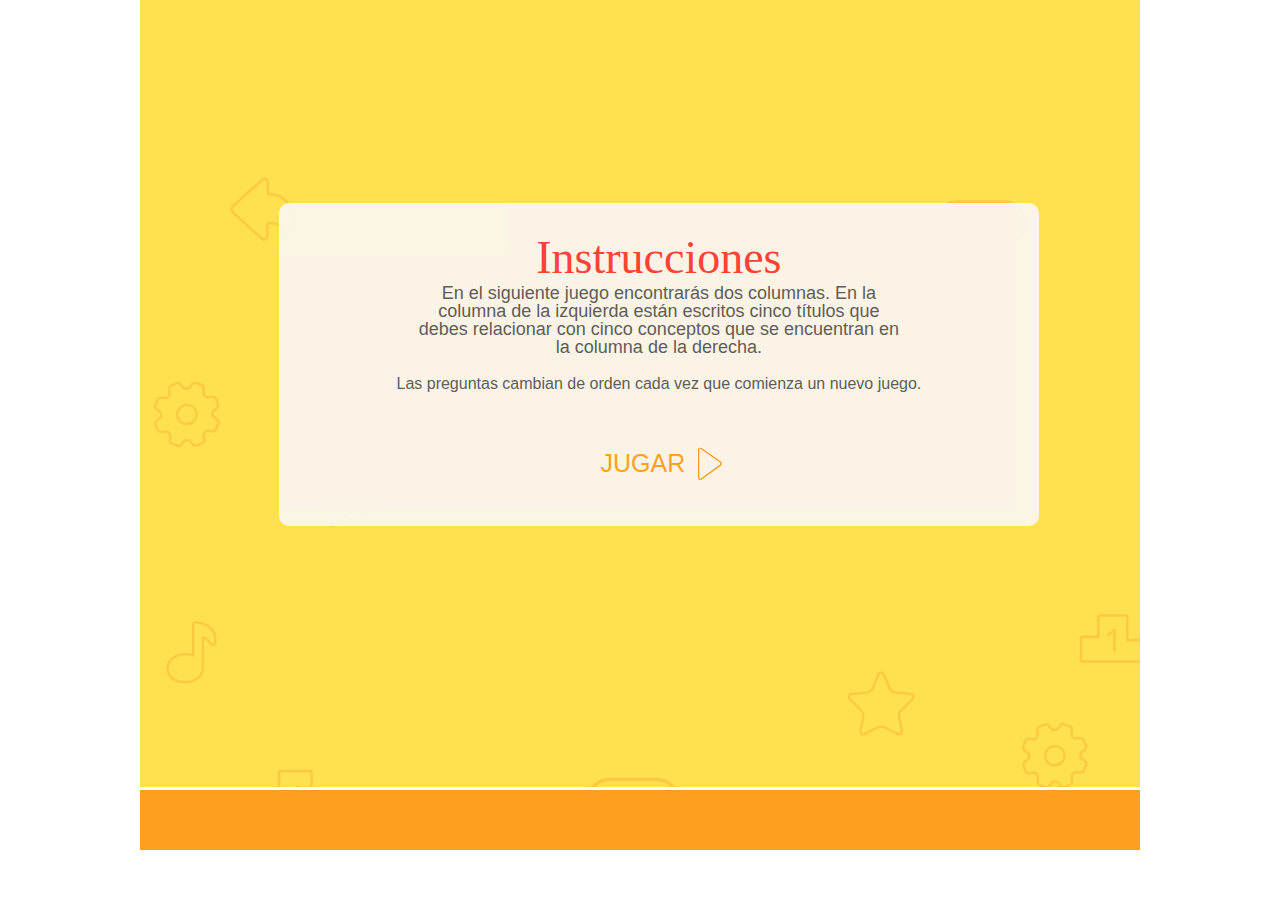
==== instructionsGame.html @ e22cc624 "Juego conceptos sola falta pantalla final" ====
<!DOCTYPE html>
<html lang="en">
<head>
    <meta charset="UTF-8">
    <meta http-equiv="X-UA-Compatible" content="IE=edge">
    <meta name="viewport" content="width=device-width, initial-scale=1.0">
    <title>Document</title>
    <link href="css/main.css" rel="stylesheet" type="text/css">
    <link href="css/game1.css" rel="stylesheet" type="text/css">
    <link href="css/plugin.css" rel="stylesheet" type="text/css">
    <link href="css/game2.css" rel="stylesheet" type="text/css">
    <link href="css/normalize.css" rel="stylesheet" type="text/css">
    <link href="css/animate.css" rel="stylesheet" type="text/css">
    <link href="css/avatar.min.css" rel="stylesheet" type="text/css"> 
</head>
<body>
  
    <div class="game-wrapper-conceptos">
        <div id="stage002" class="startRight stage">
            <div class="content-info">
                <h6>Instrucciones</h6>
                <p>
                    En el siguiente juego encontrarás dos columnas. En la columna de la izquierda están escritos cinco títulos que debes relacionar con cinco conceptos que se encuentran en la columna de la derecha.
                </p>
                <span>
                    Las preguntas cambian de orden cada vez que comienza un nuevo juego.
                </span>
                <a href='playGame.html' id="playConceptos">Jugar</a>
            </div>
        </div>
        <div class="footer-orange">
            <a href="">
    
            </a>
        </div>
    </div>

<script src="js/jquery-1.8.3.min.js"></script>
<script src="js/TweenLite.min.js"></script>
<script src="js/CSSPlugin.min.js"></script>
<script src="js/royal-slider-min.js"></script>
<script src="js/bx-slider.js"></script>
<script src="js/jquery.tooltipster.min.js"></script>
<script src="js/animation.js"></script>
<script src="js/main.js"></script>
<script type="text/javascript">

$(document).ready(function () {
        $('#stage002').animate({
            left: "-=100%",
            opacity: "1"
        }, 800)
    })
</script>
</body>

</html>
---- css/game1.css ----
﻿@charset "UTF-8";
/* FONTS */
/* COLORS */
/* SIZES RESPONSIVE */
@font-face {
    font-family: 'chunkfive';
    src: url("../fonts/chunkfive_ex-webfont.eot");
    src: url("../fonts/chunkfive_ex-webfont.eot?#iefix") format("embedded-opentype"), url("../fonts/chunkfive_ex-webfont.woff2") format("woff2"), url("../fonts/chunkfive_ex-webfont.woff") format("woff"), url("../fonts/chunkfive_ex-webfont.ttf") format("truetype"), url("../fonts/chunkfive_ex-webfont.svg#chunkfive_exregular") format("svg");
    font-weight: normal;
    font-style: normal;
}

.game-wrap .container {
    padding: 60px 0;
}

.game1 a {
    text-decoration: none;
    color: #5B5B5B;
}

.question {
    color: #5B5B5B;
}

.startRight {
    left: 100%;
    opacity: 0;
    position: absolute;
}

.stage {
    width: 100%;
    height: 810px;
}

.game-wrapper-financiero {
    display: block;
    overflow: hidden;
    height: 810px !important;
    width: 960px;
    position: relative;
    height: auto;
    padding-bottom: 45px;
    background: url("../images/game1/bg.jpg") no-repeat center center;
    margin: 0 auto;
    background-size: cover;
}

@media (max-width: 1199px) {
    .game-wrapper-financiero {
        width: 90%;
    }
}

@media (max-width: 768px) {
    .game-wrapper-financiero {
        height: 1007px !important;
    }
}

@media (max-width: 568px) {
    .game-wrapper-financiero {
        height: 1131px !important;
    }
}

@font-face {
    font-family: 'chunkfive';
    src: url("../fonts/chunkfive_ex-webfont.eot");
    src: url("../fonts/chunkfive_ex-webfont.eot?#iefix") format("embedded-opentype"), url("../fonts/chunkfive_ex-webfont.woff2") format("woff2"), url("../fonts/chunkfive_ex-webfont.woff") format("woff"), url("../fonts/chunkfive_ex-webfont.ttf") format("truetype"), url("../fonts/chunkfive_ex-webfont.svg#chunkfive_exregular") format("svg");
    font-weight: normal;
    font-style: normal;
}

.animated {
    -webkit-animation-duration: 1s;
    animation-duration: 1s;
    -webkit-animation-fill-mode: both;
    animation-fill-mode: both;
}

    .animated.infinite {
        -webkit-animation-iteration-count: infinite;
        animation-iteration-count: infinite;
    }

    .animated.hinge {
        -webkit-animation-duration: 2s;
        animation-duration: 2s;
    }

    .animated.bounceIn,
    .animated.bounceOut {
        -webkit-animation-duration: .75s;
        animation-duration: .75s;
    }

    .animated.flipOutX,
    .animated.flipOutY {
        -webkit-animation-duration: .75s;
        animation-duration: .75s;
    }

@-webkit-keyframes bounce {
    from, 20%, 53%, 80%, to {
        -webkit-animation-timing-function: cubic-bezier(0.215, 0.61, 0.355, 1);
        animation-timing-function: cubic-bezier(0.215, 0.61, 0.355, 1);
        -webkit-transform: translate3d(0, 0, 0);
        transform: translate3d(0, 0, 0);
    }

    40%, 43% {
        -webkit-animation-timing-function: cubic-bezier(0.755, 0.05, 0.855, 0.06);
        animation-timing-function: cubic-bezier(0.755, 0.05, 0.855, 0.06);
        -webkit-transform: translate3d(0, -30px, 0);
        transform: translate3d(0, -30px, 0);
    }

    70% {
        -webkit-animation-timing-function: cubic-bezier(0.755, 0.05, 0.855, 0.06);
        animation-timing-function: cubic-bezier(0.755, 0.05, 0.855, 0.06);
        -webkit-transform: translate3d(0, -15px, 0);
        transform: translate3d(0, -15px, 0);
    }

    90% {
        -webkit-transform: translate3d(0, -4px, 0);
        transform: translate3d(0, -4px, 0);
    }
}

@keyframes bounce {
    from, 20%, 53%, 80%, to {
        -webkit-animation-timing-function: cubic-bezier(0.215, 0.61, 0.355, 1);
        animation-timing-function: cubic-bezier(0.215, 0.61, 0.355, 1);
        -webkit-transform: translate3d(0, 0, 0);
        transform: translate3d(0, 0, 0);
    }

    40%, 43% {
        -webkit-animation-timing-function: cubic-bezier(0.755, 0.05, 0.855, 0.06);
        animation-timing-function: cubic-bezier(0.755, 0.05, 0.855, 0.06);
        -webkit-transform: translate3d(0, -30px, 0);
        transform: translate3d(0, -30px, 0);
    }

    70% {
        -webkit-animation-timing-function: cubic-bezier(0.755, 0.05, 0.855, 0.06);
        animation-timing-function: cubic-bezier(0.755, 0.05, 0.855, 0.06);
        -webkit-transform: translate3d(0, -15px, 0);
        transform: translate3d(0, -15px, 0);
    }

    90% {
        -webkit-transform: translate3d(0, -4px, 0);
        transform: translate3d(0, -4px, 0);
    }
}

.bounce {
    -webkit-animation-name: bounce;
    animation-name: bounce;
    -webkit-transform-origin: center bottom;
    transform-origin: center bottom;
}

@-webkit-keyframes flash {
    from, 50%, to {
        opacity: 1;
    }

    25%, 75% {
        opacity: 0;
    }
}

@keyframes flash {
    from, 50%, to {
        opacity: 1;
    }

    25%, 75% {
        opacity: 0;
    }
}

.flash {
    -webkit-animation-name: flash;
    animation-name: flash;
}

/* originally authored by Nick Pettit - https://github.com/nickpettit/glide */
@-webkit-keyframes pulse {
    from {
        -webkit-transform: scale3d(1, 1, 1);
        transform: scale3d(1, 1, 1);
    }

    50% {
        -webkit-transform: scale3d(1.05, 1.05, 1.05);
        transform: scale3d(1.05, 1.05, 1.05);
    }

    to {
        -webkit-transform: scale3d(1, 1, 1);
        transform: scale3d(1, 1, 1);
    }
}

@keyframes pulse {
    from {
        -webkit-transform: scale3d(1, 1, 1);
        transform: scale3d(1, 1, 1);
    }

    50% {
        -webkit-transform: scale3d(1.05, 1.05, 1.05);
        transform: scale3d(1.05, 1.05, 1.05);
    }

    to {
        -webkit-transform: scale3d(1, 1, 1);
        transform: scale3d(1, 1, 1);
    }
}

.pulse {
    -webkit-animation-name: pulse;
    animation-name: pulse;
}

@-webkit-keyframes rubberBand {
    from {
        -webkit-transform: scale3d(1, 1, 1);
        transform: scale3d(1, 1, 1);
    }

    30% {
        -webkit-transform: scale3d(1.25, 0.75, 1);
        transform: scale3d(1.25, 0.75, 1);
    }

    40% {
        -webkit-transform: scale3d(0.75, 1.25, 1);
        transform: scale3d(0.75, 1.25, 1);
    }

    50% {
        -webkit-transform: scale3d(1.15, 0.85, 1);
        transform: scale3d(1.15, 0.85, 1);
    }

    65% {
        -webkit-transform: scale3d(0.95, 1.05, 1);
        transform: scale3d(0.95, 1.05, 1);
    }

    75% {
        -webkit-transform: scale3d(1.05, 0.95, 1);
        transform: scale3d(1.05, 0.95, 1);
    }

    to {
        -webkit-transform: scale3d(1, 1, 1);
        transform: scale3d(1, 1, 1);
    }
}

@keyframes rubberBand {
    from {
        -webkit-transform: scale3d(1, 1, 1);
        transform: scale3d(1, 1, 1);
    }

    30% {
        -webkit-transform: scale3d(1.25, 0.75, 1);
        transform: scale3d(1.25, 0.75, 1);
    }

    40% {
        -webkit-transform: scale3d(0.75, 1.25, 1);
        transform: scale3d(0.75, 1.25, 1);
    }

    50% {
        -webkit-transform: scale3d(1.15, 0.85, 1);
        transform: scale3d(1.15, 0.85, 1);
    }

    65% {
        -webkit-transform: scale3d(0.95, 1.05, 1);
        transform: scale3d(0.95, 1.05, 1);
    }

    75% {
        -webkit-transform: scale3d(1.05, 0.95, 1);
        transform: scale3d(1.05, 0.95, 1);
    }

    to {
        -webkit-transform: scale3d(1, 1, 1);
        transform: scale3d(1, 1, 1);
    }
}

.rubberBand {
    -webkit-animation-name: rubberBand;
    animation-name: rubberBand;
}

@-webkit-keyframes shake {
    from, to {
        -webkit-transform: translate3d(0, 0, 0);
        transform: translate3d(0, 0, 0);
    }

    10%, 30%, 50%, 70%, 90% {
        -webkit-transform: translate3d(-10px, 0, 0);
        transform: translate3d(-10px, 0, 0);
    }

    20%, 40%, 60%, 80% {
        -webkit-transform: translate3d(10px, 0, 0);
        transform: translate3d(10px, 0, 0);
    }
}

@keyframes shake {
    from, to {
        -webkit-transform: translate3d(0, 0, 0);
        transform: translate3d(0, 0, 0);
    }

    10%, 30%, 50%, 70%, 90% {
        -webkit-transform: translate3d(-10px, 0, 0);
        transform: translate3d(-10px, 0, 0);
    }

    20%, 40%, 60%, 80% {
        -webkit-transform: translate3d(10px, 0, 0);
        transform: translate3d(10px, 0, 0);
    }
}

.shake {
    -webkit-animation-name: shake;
    animation-name: shake;
}

@-webkit-keyframes swing {
    20% {
        -webkit-transform: rotate3d(0, 0, 1, 15deg);
        transform: rotate3d(0, 0, 1, 15deg);
    }

    40% {
        -webkit-transform: rotate3d(0, 0, 1, -10deg);
        transform: rotate3d(0, 0, 1, -10deg);
    }

    60% {
        -webkit-transform: rotate3d(0, 0, 1, 5deg);
        transform: rotate3d(0, 0, 1, 5deg);
    }

    80% {
        -webkit-transform: rotate3d(0, 0, 1, -5deg);
        transform: rotate3d(0, 0, 1, -5deg);
    }

    to {
        -webkit-transform: rotate3d(0, 0, 1, 0deg);
        transform: rotate3d(0, 0, 1, 0deg);
    }
}

@keyframes swing {
    20% {
        -webkit-transform: rotate3d(0, 0, 1, 15deg);
        transform: rotate3d(0, 0, 1, 15deg);
    }

    40% {
        -webkit-transform: rotate3d(0, 0, 1, -10deg);
        transform: rotate3d(0, 0, 1, -10deg);
    }

    60% {
        -webkit-transform: rotate3d(0, 0, 1, 5deg);
        transform: rotate3d(0, 0, 1, 5deg);
    }

    80% {
        -webkit-transform: rotate3d(0, 0, 1, -5deg);
        transform: rotate3d(0, 0, 1, -5deg);
    }

    to {
        -webkit-transform: rotate3d(0, 0, 1, 0deg);
        transform: rotate3d(0, 0, 1, 0deg);
    }
}

.swing {
    -webkit-transform-origin: top center;
    transform-origin: top center;
    -webkit-animation-name: swing;
    animation-name: swing;
}

@-webkit-keyframes tada {
    from {
        -webkit-transform: scale3d(1, 1, 1);
        transform: scale3d(1, 1, 1);
    }

    10%, 20% {
        -webkit-transform: scale3d(0.9, 0.9, 0.9) rotate3d(0, 0, 1, -3deg);
        transform: scale3d(0.9, 0.9, 0.9) rotate3d(0, 0, 1, -3deg);
    }

    30%, 50%, 70%, 90% {
        -webkit-transform: scale3d(1.1, 1.1, 1.1) rotate3d(0, 0, 1, 3deg);
        transform: scale3d(1.1, 1.1, 1.1) rotate3d(0, 0, 1, 3deg);
    }

    40%, 60%, 80% {
        -webkit-transform: scale3d(1.1, 1.1, 1.1) rotate3d(0, 0, 1, -3deg);
        transform: scale3d(1.1, 1.1, 1.1) rotate3d(0, 0, 1, -3deg);
    }

    to {
        -webkit-transform: scale3d(1, 1, 1);
        transform: scale3d(1, 1, 1);
    }
}

@keyframes tada {
    from {
        -webkit-transform: scale3d(1, 1, 1);
        transform: scale3d(1, 1, 1);
    }

    10%, 20% {
        -webkit-transform: scale3d(0.9, 0.9, 0.9) rotate3d(0, 0, 1, -3deg);
        transform: scale3d(0.9, 0.9, 0.9) rotate3d(0, 0, 1, -3deg);
    }

    30%, 50%, 70%, 90% {
        -webkit-transform: scale3d(1.1, 1.1, 1.1) rotate3d(0, 0, 1, 3deg);
        transform: scale3d(1.1, 1.1, 1.1) rotate3d(0, 0, 1, 3deg);
    }

    40%, 60%, 80% {
        -webkit-transform: scale3d(1.1, 1.1, 1.1) rotate3d(0, 0, 1, -3deg);
        transform: scale3d(1.1, 1.1, 1.1) rotate3d(0, 0, 1, -3deg);
    }

    to {
        -webkit-transform: scale3d(1, 1, 1);
        transform: scale3d(1, 1, 1);
    }
}

.tada {
    -webkit-animation-name: tada;
    animation-name: tada;
}

/* originally authored by Nick Pettit - https://github.com/nickpettit/glide */
@-webkit-keyframes wobble {
    from {
        -webkit-transform: none;
        transform: none;
    }

    15% {
        -webkit-transform: translate3d(-25%, 0, 0) rotate3d(0, 0, 1, -5deg);
        transform: translate3d(-25%, 0, 0) rotate3d(0, 0, 1, -5deg);
    }

    30% {
        -webkit-transform: translate3d(20%, 0, 0) rotate3d(0, 0, 1, 3deg);
        transform: translate3d(20%, 0, 0) rotate3d(0, 0, 1, 3deg);
    }

    45% {
        -webkit-transform: translate3d(-15%, 0, 0) rotate3d(0, 0, 1, -3deg);
        transform: translate3d(-15%, 0, 0) rotate3d(0, 0, 1, -3deg);
    }

    60% {
        -webkit-transform: translate3d(10%, 0, 0) rotate3d(0, 0, 1, 2deg);
        transform: translate3d(10%, 0, 0) rotate3d(0, 0, 1, 2deg);
    }

    75% {
        -webkit-transform: translate3d(-5%, 0, 0) rotate3d(0, 0, 1, -1deg);
        transform: translate3d(-5%, 0, 0) rotate3d(0, 0, 1, -1deg);
    }

    to {
        -webkit-transform: none;
        transform: none;
    }
}

@keyframes wobble {
    from {
        -webkit-transform: none;
        transform: none;
    }

    15% {
        -webkit-transform: translate3d(-25%, 0, 0) rotate3d(0, 0, 1, -5deg);
        transform: translate3d(-25%, 0, 0) rotate3d(0, 0, 1, -5deg);
    }

    30% {
        -webkit-transform: translate3d(20%, 0, 0) rotate3d(0, 0, 1, 3deg);
        transform: translate3d(20%, 0, 0) rotate3d(0, 0, 1, 3deg);
    }

    45% {
        -webkit-transform: translate3d(-15%, 0, 0) rotate3d(0, 0, 1, -3deg);
        transform: translate3d(-15%, 0, 0) rotate3d(0, 0, 1, -3deg);
    }

    60% {
        -webkit-transform: translate3d(10%, 0, 0) rotate3d(0, 0, 1, 2deg);
        transform: translate3d(10%, 0, 0) rotate3d(0, 0, 1, 2deg);
    }

    75% {
        -webkit-transform: translate3d(-5%, 0, 0) rotate3d(0, 0, 1, -1deg);
        transform: translate3d(-5%, 0, 0) rotate3d(0, 0, 1, -1deg);
    }

    to {
        -webkit-transform: none;
        transform: none;
    }
}

.wobble {
    -webkit-animation-name: wobble;
    animation-name: wobble;
}

@-webkit-keyframes jello {
    from, 11.1%, to {
        -webkit-transform: none;
        transform: none;
    }

    22.2% {
        -webkit-transform: skewX(-12.5deg) skewY(-12.5deg);
        transform: skewX(-12.5deg) skewY(-12.5deg);
    }

    33.3% {
        -webkit-transform: skewX(6.25deg) skewY(6.25deg);
        transform: skewX(6.25deg) skewY(6.25deg);
    }

    44.4% {
        -webkit-transform: skewX(-3.125deg) skewY(-3.125deg);
        transform: skewX(-3.125deg) skewY(-3.125deg);
    }

    55.5% {
        -webkit-transform: skewX(1.5625deg) skewY(1.5625deg);
        transform: skewX(1.5625deg) skewY(1.5625deg);
    }

    66.6% {
        -webkit-transform: skewX(-0.78125deg) skewY(-0.78125deg);
        transform: skewX(-0.78125deg) skewY(-0.78125deg);
    }

    77.7% {
        -webkit-transform: skewX(0.39062deg) skewY(0.39062deg);
        transform: skewX(0.39062deg) skewY(0.39062deg);
    }

    88.8% {
        -webkit-transform: skewX(-0.19531deg) skewY(-0.19531deg);
        transform: skewX(-0.19531deg) skewY(-0.19531deg);
    }
}

@keyframes jello {
    from, 11.1%, to {
        -webkit-transform: none;
        transform: none;
    }

    22.2% {
        -webkit-transform: skewX(-12.5deg) skewY(-12.5deg);
        transform: skewX(-12.5deg) skewY(-12.5deg);
    }

    33.3% {
        -webkit-transform: skewX(6.25deg) skewY(6.25deg);
        transform: skewX(6.25deg) skewY(6.25deg);
    }

    44.4% {
        -webkit-transform: skewX(-3.125deg) skewY(-3.125deg);
        transform: skewX(-3.125deg) skewY(-3.125deg);
    }

    55.5% {
        -webkit-transform: skewX(1.5625deg) skewY(1.5625deg);
        transform: skewX(1.5625deg) skewY(1.5625deg);
    }

    66.6% {
        -webkit-transform: skewX(-0.78125deg) skewY(-0.78125deg);
        transform: skewX(-0.78125deg) skewY(-0.78125deg);
    }

    77.7% {
        -webkit-transform: skewX(0.39062deg) skewY(0.39062deg);
        transform: skewX(0.39062deg) skewY(0.39062deg);
    }

    88.8% {
        -webkit-transform: skewX(-0.19531deg) skewY(-0.19531deg);
        transform: skewX(-0.19531deg) skewY(-0.19531deg);
    }
}

.jello {
    -webkit-animation-name: jello;
    animation-name: jello;
    -webkit-transform-origin: center;
    transform-origin: center;
}

@-webkit-keyframes bounceIn {
    from, 20%, 40%, 60%, 80%, to {
        -webkit-animation-timing-function: cubic-bezier(0.215, 0.61, 0.355, 1);
        animation-timing-function: cubic-bezier(0.215, 0.61, 0.355, 1);
    }

    0% {
        opacity: 0;
        -webkit-transform: scale3d(0.3, 0.3, 0.3);
        transform: scale3d(0.3, 0.3, 0.3);
    }

    20% {
        -webkit-transform: scale3d(1.1, 1.1, 1.1);
        transform: scale3d(1.1, 1.1, 1.1);
    }

    40% {
        -webkit-transform: scale3d(0.9, 0.9, 0.9);
        transform: scale3d(0.9, 0.9, 0.9);
    }

    60% {
        opacity: 1;
        -webkit-transform: scale3d(1.03, 1.03, 1.03);
        transform: scale3d(1.03, 1.03, 1.03);
    }

    80% {
        -webkit-transform: scale3d(0.97, 0.97, 0.97);
        transform: scale3d(0.97, 0.97, 0.97);
    }

    to {
        opacity: 1;
        -webkit-transform: scale3d(1, 1, 1);
        transform: scale3d(1, 1, 1);
    }
}

@keyframes bounceIn {
    from, 20%, 40%, 60%, 80%, to {
        -webkit-animation-timing-function: cubic-bezier(0.215, 0.61, 0.355, 1);
        animation-timing-function: cubic-bezier(0.215, 0.61, 0.355, 1);
    }

    0% {
        opacity: 0;
        -webkit-transform: scale3d(0.3, 0.3, 0.3);
        transform: scale3d(0.3, 0.3, 0.3);
    }

    20% {
        -webkit-transform: scale3d(1.1, 1.1, 1.1);
        transform: scale3d(1.1, 1.1, 1.1);
    }

    40% {
        -webkit-transform: scale3d(0.9, 0.9, 0.9);
        transform: scale3d(0.9, 0.9, 0.9);
    }

    60% {
        opacity: 1;
        -webkit-transform: scale3d(1.03, 1.03, 1.03);
        transform: scale3d(1.03, 1.03, 1.03);
    }

    80% {
        -webkit-transform: scale3d(0.97, 0.97, 0.97);
        transform: scale3d(0.97, 0.97, 0.97);
    }

    to {
        opacity: 1;
        -webkit-transform: scale3d(1, 1, 1);
        transform: scale3d(1, 1, 1);
    }
}

.bounceIn {
    -webkit-animation-name: bounceIn;
    animation-name: bounceIn;
}

@-webkit-keyframes bounceInDown {
    from, 60%, 75%, 90%, to {
        -webkit-animation-timing-function: cubic-bezier(0.215, 0.61, 0.355, 1);
        animation-timing-function: cubic-bezier(0.215, 0.61, 0.355, 1);
    }

    0% {
        opacity: 0;
        -webkit-transform: translate3d(0, -3000px, 0);
        transform: translate3d(0, -3000px, 0);
    }

    60% {
        opacity: 1;
        -webkit-transform: translate3d(0, 25px, 0);
        transform: translate3d(0, 25px, 0);
    }

    75% {
        -webkit-transform: translate3d(0, -10px, 0);
        transform: translate3d(0, -10px, 0);
    }

    90% {
        -webkit-transform: translate3d(0, 5px, 0);
        transform: translate3d(0, 5px, 0);
    }

    to {
        -webkit-transform: none;
        transform: none;
    }
}

@keyframes bounceInDown {
    from, 60%, 75%, 90%, to {
        -webkit-animation-timing-function: cubic-bezier(0.215, 0.61, 0.355, 1);
        animation-timing-function: cubic-bezier(0.215, 0.61, 0.355, 1);
    }

    0% {
        opacity: 0;
        -webkit-transform: translate3d(0, -3000px, 0);
        transform: translate3d(0, -3000px, 0);
    }

    60% {
        opacity: 1;
        -webkit-transform: translate3d(0, 25px, 0);
        transform: translate3d(0, 25px, 0);
    }

    75% {
        -webkit-transform: translate3d(0, -10px, 0);
        transform: translate3d(0, -10px, 0);
    }

    90% {
        -webkit-transform: translate3d(0, 5px, 0);
        transform: translate3d(0, 5px, 0);
    }

    to {
        -webkit-transform: none;
        transform: none;
    }
}

.bounceInDown {
    -webkit-animation-name: bounceInDown;
    animation-name: bounceInDown;
}

@-webkit-keyframes bounceInLeft {
    from, 60%, 75%, 90%, to {
        -webkit-animation-timing-function: cubic-bezier(0.215, 0.61, 0.355, 1);
        animation-timing-function: cubic-bezier(0.215, 0.61, 0.355, 1);
    }

    0% {
        opacity: 0;
        -webkit-transform: translate3d(-3000px, 0, 0);
        transform: translate3d(-3000px, 0, 0);
    }

    60% {
        opacity: 1;
        -webkit-transform: translate3d(25px, 0, 0);
        transform: translate3d(25px, 0, 0);
    }

    75% {
        -webkit-transform: translate3d(-10px, 0, 0);
        transform: translate3d(-10px, 0, 0);
    }

    90% {
        -webkit-transform: translate3d(5px, 0, 0);
        transform: translate3d(5px, 0, 0);
    }

    to {
        -webkit-transform: none;
        transform: none;
    }
}

@keyframes bounceInLeft {
    from, 60%, 75%, 90%, to {
        -webkit-animation-timing-function: cubic-bezier(0.215, 0.61, 0.355, 1);
        animation-timing-function: cubic-bezier(0.215, 0.61, 0.355, 1);
    }

    0% {
        opacity: 0;
        -webkit-transform: translate3d(-3000px, 0, 0);
        transform: translate3d(-3000px, 0, 0);
    }

    60% {
        opacity: 1;
        -webkit-transform: translate3d(25px, 0, 0);
        transform: translate3d(25px, 0, 0);
    }

    75% {
        -webkit-transform: translate3d(-10px, 0, 0);
        transform: translate3d(-10px, 0, 0);
    }

    90% {
        -webkit-transform: translate3d(5px, 0, 0);
        transform: translate3d(5px, 0, 0);
    }

    to {
        -webkit-transform: none;
        transform: none;
    }
}

.bounceInLeft {
    -webkit-animation-name: bounceInLeft;
    animation-name: bounceInLeft;
}

@-webkit-keyframes bounceInRight {
    from, 60%, 75%, 90%, to {
        -webkit-animation-timing-function: cubic-bezier(0.215, 0.61, 0.355, 1);
        animation-timing-function: cubic-bezier(0.215, 0.61, 0.355, 1);
    }

    from {
        opacity: 0;
        -webkit-transform: translate3d(3000px, 0, 0);
        transform: translate3d(3000px, 0, 0);
    }

    60% {
        opacity: 1;
        -webkit-transform: translate3d(-25px, 0, 0);
        transform: translate3d(-25px, 0, 0);
    }

    75% {
        -webkit-transform: translate3d(10px, 0, 0);
        transform: translate3d(10px, 0, 0);
    }

    90% {
        -webkit-transform: translate3d(-5px, 0, 0);
        transform: translate3d(-5px, 0, 0);
    }

    to {
        -webkit-transform: none;
        transform: none;
    }
}

@keyframes bounceInRight {
    from, 60%, 75%, 90%, to {
        -webkit-animation-timing-function: cubic-bezier(0.215, 0.61, 0.355, 1);
        animation-timing-function: cubic-bezier(0.215, 0.61, 0.355, 1);
    }

    from {
        opacity: 0;
        -webkit-transform: translate3d(3000px, 0, 0);
        transform: translate3d(3000px, 0, 0);
    }

    60% {
        opacity: 1;
        -webkit-transform: translate3d(-25px, 0, 0);
        transform: translate3d(-25px, 0, 0);
    }

    75% {
        -webkit-transform: translate3d(10px, 0, 0);
        transform: translate3d(10px, 0, 0);
    }

    90% {
        -webkit-transform: translate3d(-5px, 0, 0);
        transform: translate3d(-5px, 0, 0);
    }

    to {
        -webkit-transform: none;
        transform: none;
    }
}

.bounceInRight {
    -webkit-animation-name: bounceInRight;
    animation-name: bounceInRight;
}

@-webkit-keyframes bounceInUp {
    from, 60%, 75%, 90%, to {
        -webkit-animation-timing-function: cubic-bezier(0.215, 0.61, 0.355, 1);
        animation-timing-function: cubic-bezier(0.215, 0.61, 0.355, 1);
    }

    from {
        opacity: 0;
        -webkit-transform: translate3d(0, 3000px, 0);
        transform: translate3d(0, 3000px, 0);
    }

    60% {
        opacity: 1;
        -webkit-transform: translate3d(0, -20px, 0);
        transform: translate3d(0, -20px, 0);
    }

    75% {
        -webkit-transform: translate3d(0, 10px, 0);
        transform: translate3d(0, 10px, 0);
    }

    90% {
        -webkit-transform: translate3d(0, -5px, 0);
        transform: translate3d(0, -5px, 0);
    }

    to {
        -webkit-transform: translate3d(0, 0, 0);
        transform: translate3d(0, 0, 0);
    }
}

@keyframes bounceInUp {
    from, 60%, 75%, 90%, to {
        -webkit-animation-timing-function: cubic-bezier(0.215, 0.61, 0.355, 1);
        animation-timing-function: cubic-bezier(0.215, 0.61, 0.355, 1);
    }

    from {
        opacity: 0;
        -webkit-transform: translate3d(0, 3000px, 0);
        transform: translate3d(0, 3000px, 0);
    }

    60% {
        opacity: 1;
        -webkit-transform: translate3d(0, -20px, 0);
        transform: translate3d(0, -20px, 0);
    }

    75% {
        -webkit-transform: translate3d(0, 10px, 0);
        transform: translate3d(0, 10px, 0);
    }

    90% {
        -webkit-transform: translate3d(0, -5px, 0);
        transform: translate3d(0, -5px, 0);
    }

    to {
        -webkit-transform: translate3d(0, 0, 0);
        transform: translate3d(0, 0, 0);
    }
}

.bounceInUp {
    -webkit-animation-name: bounceInUp;
    animation-name: bounceInUp;
}

@-webkit-keyframes bounceOut {
    20% {
        -webkit-transform: scale3d(0.9, 0.9, 0.9);
        transform: scale3d(0.9, 0.9, 0.9);
    }

    50%, 55% {
        opacity: 1;
        -webkit-transform: scale3d(1.1, 1.1, 1.1);
        transform: scale3d(1.1, 1.1, 1.1);
    }

    to {
        opacity: 0;
        -webkit-transform: scale3d(0.3, 0.3, 0.3);
        transform: scale3d(0.3, 0.3, 0.3);
    }
}

@keyframes bounceOut {
    20% {
        -webkit-transform: scale3d(0.9, 0.9, 0.9);
        transform: scale3d(0.9, 0.9, 0.9);
    }

    50%, 55% {
        opacity: 1;
        -webkit-transform: scale3d(1.1, 1.1, 1.1);
        transform: scale3d(1.1, 1.1, 1.1);
    }

    to {
        opacity: 0;
        -webkit-transform: scale3d(0.3, 0.3, 0.3);
        transform: scale3d(0.3, 0.3, 0.3);
    }
}

.bounceOut {
    -webkit-animation-name: bounceOut;
    animation-name: bounceOut;
}

@-webkit-keyframes bounceOutDown {
    20% {
        -webkit-transform: translate3d(0, 10px, 0);
        transform: translate3d(0, 10px, 0);
    }

    40%, 45% {
        opacity: 1;
        -webkit-transform: translate3d(0, -20px, 0);
        transform: translate3d(0, -20px, 0);
    }

    to {
        opacity: 0;
        -webkit-transform: translate3d(0, 2000px, 0);
        transform: translate3d(0, 2000px, 0);
    }
}

@keyframes bounceOutDown {
    20% {
        -webkit-transform: translate3d(0, 10px, 0);
        transform: translate3d(0, 10px, 0);
    }

    40%, 45% {
        opacity: 1;
        -webkit-transform: translate3d(0, -20px, 0);
        transform: translate3d(0, -20px, 0);
    }

    to {
        opacity: 0;
        -webkit-transform: translate3d(0, 2000px, 0);
        transform: translate3d(0, 2000px, 0);
    }
}

.bounceOutDown {
    -webkit-animation-name: bounceOutDown;
    animation-name: bounceOutDown;
}

@-webkit-keyframes bounceOutLeft {
    20% {
        opacity: 1;
        -webkit-transform: translate3d(20px, 0, 0);
        transform: translate3d(20px, 0, 0);
    }

    to {
        opacity: 0;
        -webkit-transform: translate3d(-2000px, 0, 0);
        transform: translate3d(-2000px, 0, 0);
    }
}

@keyframes bounceOutLeft {
    20% {
        opacity: 1;
        -webkit-transform: translate3d(20px, 0, 0);
        transform: translate3d(20px, 0, 0);
    }

    to {
        opacity: 0;
        -webkit-transform: translate3d(-2000px, 0, 0);
        transform: translate3d(-2000px, 0, 0);
    }
}

.bounceOutLeft {
    -webkit-animation-name: bounceOutLeft;
    animation-name: bounceOutLeft;
}

@-webkit-keyframes bounceOutRight {
    20% {
        opacity: 1;
        -webkit-transform: translate3d(-20px, 0, 0);
        transform: translate3d(-20px, 0, 0);
    }

    to {
        opacity: 0;
        -webkit-transform: translate3d(2000px, 0, 0);
        transform: translate3d(2000px, 0, 0);
    }
}

@keyframes bounceOutRight {
    20% {
        opacity: 1;
        -webkit-transform: translate3d(-20px, 0, 0);
        transform: translate3d(-20px, 0, 0);
    }

    to {
        opacity: 0;
        -webkit-transform: translate3d(2000px, 0, 0);
        transform: translate3d(2000px, 0, 0);
    }
}

.bounceOutRight {
    -webkit-animation-name: bounceOutRight;
    animation-name: bounceOutRight;
}

@-webkit-keyframes bounceOutUp {
    20% {
        -webkit-transform: translate3d(0, -10px, 0);
        transform: translate3d(0, -10px, 0);
    }

    40%, 45% {
        opacity: 1;
        -webkit-transform: translate3d(0, 20px, 0);
        transform: translate3d(0, 20px, 0);
    }

    to {
        opacity: 0;
        -webkit-transform: translate3d(0, -2000px, 0);
        transform: translate3d(0, -2000px, 0);
    }
}

@keyframes bounceOutUp {
    20% {
        -webkit-transform: translate3d(0, -10px, 0);
        transform: translate3d(0, -10px, 0);
    }

    40%, 45% {
        opacity: 1;
        -webkit-transform: translate3d(0, 20px, 0);
        transform: translate3d(0, 20px, 0);
    }

    to {
        opacity: 0;
        -webkit-transform: translate3d(0, -2000px, 0);
        transform: translate3d(0, -2000px, 0);
    }
}

.bounceOutUp {
    -webkit-animation-name: bounceOutUp;
    animation-name: bounceOutUp;
}

@-webkit-keyframes fadeIn {
    from {
        opacity: 0;
    }

    to {
        opacity: 1;
    }
}

@keyframes fadeIn {
    from {
        opacity: 0;
    }

    to {
        opacity: 1;
    }
}

.fadeIn {
    -webkit-animation-name: fadeIn;
    animation-name: fadeIn;
}

@-webkit-keyframes fadeInDown {
    from {
        opacity: 0;
        -webkit-transform: translate3d(0, -100%, 0);
        transform: translate3d(0, -100%, 0);
    }

    to {
        opacity: 1;
        -webkit-transform: none;
        transform: none;
    }
}

@keyframes fadeInDown {
    from {
        opacity: 0;
        -webkit-transform: translate3d(0, -100%, 0);
        transform: translate3d(0, -100%, 0);
    }

    to {
        opacity: 1;
        -webkit-transform: none;
        transform: none;
    }
}

.fadeInDown {
    -webkit-animation-name: fadeInDown;
    animation-name: fadeInDown;
}

@-webkit-keyframes fadeInDownBig {
    from {
        opacity: 0;
        -webkit-transform: translate3d(0, -2000px, 0);
        transform: translate3d(0, -2000px, 0);
    }

    to {
        opacity: 1;
        -webkit-transform: none;
        transform: none;
    }
}

@keyframes fadeInDownBig {
    from {
        opacity: 0;
        -webkit-transform: translate3d(0, -2000px, 0);
        transform: translate3d(0, -2000px, 0);
    }

    to {
        opacity: 1;
        -webkit-transform: none;
        transform: none;
    }
}

.fadeInDownBig {
    -webkit-animation-name: fadeInDownBig;
    animation-name: fadeInDownBig;
}

@-webkit-keyframes fadeInLeft {
    from {
        opacity: 0;
        -webkit-transform: translate3d(-100%, 0, 0);
        transform: translate3d(-100%, 0, 0);
    }

    to {
        opacity: 1;
        -webkit-transform: none;
        transform: none;
    }
}

@keyframes fadeInLeft {
    from {
        opacity: 0;
        -webkit-transform: translate3d(-100%, 0, 0);
        transform: translate3d(-100%, 0, 0);
    }

    to {
        opacity: 1;
        -webkit-transform: none;
        transform: none;
    }
}

.fadeInLeft {
    -webkit-animation-name: fadeInLeft;
    animation-name: fadeInLeft;
}

@-webkit-keyframes fadeInLeftBig {
    from {
        opacity: 0;
        -webkit-transform: translate3d(-2000px, 0, 0);
        transform: translate3d(-2000px, 0, 0);
    }

    to {
        opacity: 1;
        -webkit-transform: none;
        transform: none;
    }
}

@keyframes fadeInLeftBig {
    from {
        opacity: 0;
        -webkit-transform: translate3d(-2000px, 0, 0);
        transform: translate3d(-2000px, 0, 0);
    }

    to {
        opacity: 1;
        -webkit-transform: none;
        transform: none;
    }
}

.fadeInLeftBig {
    -webkit-animation-name: fadeInLeftBig;
    animation-name: fadeInLeftBig;
}

@-webkit-keyframes fadeInRight {
    from {
        opacity: 0;
        -webkit-transform: translate3d(100%, 0, 0);
        transform: translate3d(100%, 0, 0);
    }

    to {
        opacity: 1;
        -webkit-transform: none;
        transform: none;
    }
}

@keyframes fadeInRight {
    from {
        opacity: 0;
        -webkit-transform: translate3d(100%, 0, 0);
        transform: translate3d(100%, 0, 0);
    }

    to {
        opacity: 1;
        -webkit-transform: none;
        transform: none;
    }
}

.fadeInRight {
    -webkit-animation-name: fadeInRight;
    animation-name: fadeInRight;
}

@-webkit-keyframes fadeInRightBig {
    from {
        opacity: 0;
        -webkit-transform: translate3d(2000px, 0, 0);
        transform: translate3d(2000px, 0, 0);
    }

    to {
        opacity: 1;
        -webkit-transform: none;
        transform: none;
    }
}

@keyframes fadeInRightBig {
    from {
        opacity: 0;
        -webkit-transform: translate3d(2000px, 0, 0);
        transform: translate3d(2000px, 0, 0);
    }

    to {
        opacity: 1;
        -webkit-transform: none;
        transform: none;
    }
}

.fadeInRightBig {
    -webkit-animation-name: fadeInRightBig;
    animation-name: fadeInRightBig;
}

@-webkit-keyframes fadeInUp {
    from {
        opacity: 0;
        -webkit-transform: translate3d(0, 100%, 0);
        transform: translate3d(0, 100%, 0);
    }

    to {
        opacity: 1;
        -webkit-transform: none;
        transform: none;
    }
}

@keyframes fadeInUp {
    from {
        opacity: 0;
        -webkit-transform: translate3d(0, 100%, 0);
        transform: translate3d(0, 100%, 0);
    }

    to {
        opacity: 1;
        -webkit-transform: none;
        transform: none;
    }
}

.fadeInUp {
    -webkit-animation-name: fadeInUp;
    animation-name: fadeInUp;
}

@-webkit-keyframes fadeInUpBig {
    from {
        opacity: 0;
        -webkit-transform: translate3d(0, 2000px, 0);
        transform: translate3d(0, 2000px, 0);
    }

    to {
        opacity: 1;
        -webkit-transform: none;
        transform: none;
    }
}

@keyframes fadeInUpBig {
    from {
        opacity: 0;
        -webkit-transform: translate3d(0, 2000px, 0);
        transform: translate3d(0, 2000px, 0);
    }

    to {
        opacity: 1;
        -webkit-transform: none;
        transform: none;
    }
}

.fadeInUpBig {
    -webkit-animation-name: fadeInUpBig;
    animation-name: fadeInUpBig;
}

@-webkit-keyframes fadeOut {
    from {
        opacity: 1;
    }

    to {
        opacity: 0;
    }
}

@keyframes fadeOut {
    from {
        opacity: 1;
    }

    to {
        opacity: 0;
    }
}

.fadeOut {
    -webkit-animation-name: fadeOut;
    animation-name: fadeOut;
}

@-webkit-keyframes fadeOutDown {
    from {
        opacity: 1;
    }

    to {
        opacity: 0;
        -webkit-transform: translate3d(0, 100%, 0);
        transform: translate3d(0, 100%, 0);
    }
}

@keyframes fadeOutDown {
    from {
        opacity: 1;
    }

    to {
        opacity: 0;
        -webkit-transform: translate3d(0, 100%, 0);
        transform: translate3d(0, 100%, 0);
    }
}

.fadeOutDown {
    -webkit-animation-name: fadeOutDown;
    animation-name: fadeOutDown;
}

@-webkit-keyframes fadeOutDownBig {
    from {
        opacity: 1;
    }

    to {
        opacity: 0;
        -webkit-transform: translate3d(0, 2000px, 0);
        transform: translate3d(0, 2000px, 0);
    }
}

@keyframes fadeOutDownBig {
    from {
        opacity: 1;
    }

    to {
        opacity: 0;
        -webkit-transform: translate3d(0, 2000px, 0);
        transform: translate3d(0, 2000px, 0);
    }
}

.fadeOutDownBig {
    -webkit-animation-name: fadeOutDownBig;
    animation-name: fadeOutDownBig;
}

@-webkit-keyframes fadeOutLeft {
    from {
        opacity: 1;
    }

    to {
        opacity: 0;
        -webkit-transform: translate3d(-100%, 0, 0);
        transform: translate3d(-100%, 0, 0);
    }
}

@keyframes fadeOutLeft {
    from {
        opacity: 1;
    }

    to {
        opacity: 0;
        -webkit-transform: translate3d(-100%, 0, 0);
        transform: translate3d(-100%, 0, 0);
    }
}

.fadeOutLeft {
    -webkit-animation-name: fadeOutLeft;
    animation-name: fadeOutLeft;
}

@-webkit-keyframes fadeOutLeftBig {
    from {
        opacity: 1;
    }

    to {
        opacity: 0;
        -webkit-transform: translate3d(-2000px, 0, 0);
        transform: translate3d(-2000px, 0, 0);
    }
}

@keyframes fadeOutLeftBig {
    from {
        opacity: 1;
    }

    to {
        opacity: 0;
        -webkit-transform: translate3d(-2000px, 0, 0);
        transform: translate3d(-2000px, 0, 0);
    }
}

.fadeOutLeftBig {
    -webkit-animation-name: fadeOutLeftBig;
    animation-name: fadeOutLeftBig;
}

@-webkit-keyframes fadeOutRight {
    from {
        opacity: 1;
    }

    to {
        opacity: 0;
        -webkit-transform: translate3d(100%, 0, 0);
        transform: translate3d(100%, 0, 0);
    }
}

@keyframes fadeOutRight {
    from {
        opacity: 1;
    }

    to {
        opacity: 0;
        -webkit-transform: translate3d(100%, 0, 0);
        transform: translate3d(100%, 0, 0);
    }
}

.fadeOutRight {
    -webkit-animation-name: fadeOutRight;
    animation-name: fadeOutRight;
}

@-webkit-keyframes fadeOutRightBig {
    from {
        opacity: 1;
    }

    to {
        opacity: 0;
        -webkit-transform: translate3d(2000px, 0, 0);
        transform: translate3d(2000px, 0, 0);
    }
}

@keyframes fadeOutRightBig {
    from {
        opacity: 1;
    }

    to {
        opacity: 0;
        -webkit-transform: translate3d(2000px, 0, 0);
        transform: translate3d(2000px, 0, 0);
    }
}

.fadeOutRightBig {
    -webkit-animation-name: fadeOutRightBig;
    animation-name: fadeOutRightBig;
}

@-webkit-keyframes fadeOutUp {
    from {
        opacity: 1;
    }

    to {
        opacity: 0;
        -webkit-transform: translate3d(0, -100%, 0);
        transform: translate3d(0, -100%, 0);
    }
}

@keyframes fadeOutUp {
    from {
        opacity: 1;
    }

    to {
        opacity: 0;
        -webkit-transform: translate3d(0, -100%, 0);
        transform: translate3d(0, -100%, 0);
    }
}

.fadeOutUp {
    -webkit-animation-name: fadeOutUp;
    animation-name: fadeOutUp;
}

@-webkit-keyframes fadeOutUpBig {
    from {
        opacity: 1;
    }

    to {
        opacity: 0;
        -webkit-transform: translate3d(0, -2000px, 0);
        transform: translate3d(0, -2000px, 0);
    }
}

@keyframes fadeOutUpBig {
    from {
        opacity: 1;
    }

    to {
        opacity: 0;
        -webkit-transform: translate3d(0, -2000px, 0);
        transform: translate3d(0, -2000px, 0);
    }
}

.fadeOutUpBig {
    -webkit-animation-name: fadeOutUpBig;
    animation-name: fadeOutUpBig;
}

@-webkit-keyframes flip {
    from {
        -webkit-transform: perspective(400px) rotate3d(0, 1, 0, -360deg);
        transform: perspective(400px) rotate3d(0, 1, 0, -360deg);
        -webkit-animation-timing-function: ease-out;
        animation-timing-function: ease-out;
    }

    40% {
        -webkit-transform: perspective(400px) translate3d(0, 0, 150px) rotate3d(0, 1, 0, -190deg);
        transform: perspective(400px) translate3d(0, 0, 150px) rotate3d(0, 1, 0, -190deg);
        -webkit-animation-timing-function: ease-out;
        animation-timing-function: ease-out;
    }

    50% {
        -webkit-transform: perspective(400px) translate3d(0, 0, 150px) rotate3d(0, 1, 0, -170deg);
        transform: perspective(400px) translate3d(0, 0, 150px) rotate3d(0, 1, 0, -170deg);
        -webkit-animation-timing-function: ease-in;
        animation-timing-function: ease-in;
    }

    80% {
        -webkit-transform: perspective(400px) scale3d(0.95, 0.95, 0.95);
        transform: perspective(400px) scale3d(0.95, 0.95, 0.95);
        -webkit-animation-timing-function: ease-in;
        animation-timing-function: ease-in;
    }

    to {
        -webkit-transform: perspective(400px);
        transform: perspective(400px);
        -webkit-animation-timing-function: ease-in;
        animation-timing-function: ease-in;
    }
}

@keyframes flip {
    from {
        -webkit-transform: perspective(400px) rotate3d(0, 1, 0, -360deg);
        transform: perspective(400px) rotate3d(0, 1, 0, -360deg);
        -webkit-animation-timing-function: ease-out;
        animation-timing-function: ease-out;
    }

    40% {
        -webkit-transform: perspective(400px) translate3d(0, 0, 150px) rotate3d(0, 1, 0, -190deg);
        transform: perspective(400px) translate3d(0, 0, 150px) rotate3d(0, 1, 0, -190deg);
        -webkit-animation-timing-function: ease-out;
        animation-timing-function: ease-out;
    }

    50% {
        -webkit-transform: perspective(400px) translate3d(0, 0, 150px) rotate3d(0, 1, 0, -170deg);
        transform: perspective(400px) translate3d(0, 0, 150px) rotate3d(0, 1, 0, -170deg);
        -webkit-animation-timing-function: ease-in;
        animation-timing-function: ease-in;
    }

    80% {
        -webkit-transform: perspective(400px) scale3d(0.95, 0.95, 0.95);
        transform: perspective(400px) scale3d(0.95, 0.95, 0.95);
        -webkit-animation-timing-function: ease-in;
        animation-timing-function: ease-in;
    }

    to {
        -webkit-transform: perspective(400px);
        transform: perspective(400px);
        -webkit-animation-timing-function: ease-in;
        animation-timing-function: ease-in;
    }
}

.animated.flip {
    -webkit-backface-visibility: visible;
    backface-visibility: visible;
    -webkit-animation-name: flip;
    animation-name: flip;
}

@-webkit-keyframes flipInX {
    from {
        -webkit-transform: perspective(400px) rotate3d(1, 0, 0, 90deg);
        transform: perspective(400px) rotate3d(1, 0, 0, 90deg);
        -webkit-animation-timing-function: ease-in;
        animation-timing-function: ease-in;
        opacity: 0;
    }

    40% {
        -webkit-transform: perspective(400px) rotate3d(1, 0, 0, -20deg);
        transform: perspective(400px) rotate3d(1, 0, 0, -20deg);
        -webkit-animation-timing-function: ease-in;
        animation-timing-function: ease-in;
    }

    60% {
        -webkit-transform: perspective(400px) rotate3d(1, 0, 0, 10deg);
        transform: perspective(400px) rotate3d(1, 0, 0, 10deg);
        opacity: 1;
    }

    80% {
        -webkit-transform: perspective(400px) rotate3d(1, 0, 0, -5deg);
        transform: perspective(400px) rotate3d(1, 0, 0, -5deg);
    }

    to {
        -webkit-transform: perspective(400px);
        transform: perspective(400px);
    }
}

@keyframes flipInX {
    from {
        -webkit-transform: perspective(400px) rotate3d(1, 0, 0, 90deg);
        transform: perspective(400px) rotate3d(1, 0, 0, 90deg);
        -webkit-animation-timing-function: ease-in;
        animation-timing-function: ease-in;
        opacity: 0;
    }

    40% {
        -webkit-transform: perspective(400px) rotate3d(1, 0, 0, -20deg);
        transform: perspective(400px) rotate3d(1, 0, 0, -20deg);
        -webkit-animation-timing-function: ease-in;
        animation-timing-function: ease-in;
    }

    60% {
        -webkit-transform: perspective(400px) rotate3d(1, 0, 0, 10deg);
        transform: perspective(400px) rotate3d(1, 0, 0, 10deg);
        opacity: 1;
    }

    80% {
        -webkit-transform: perspective(400px) rotate3d(1, 0, 0, -5deg);
        transform: perspective(400px) rotate3d(1, 0, 0, -5deg);
    }

    to {
        -webkit-transform: perspective(400px);
        transform: perspective(400px);
    }
}

.flipInX {
    -webkit-backface-visibility: visible !important;
    backface-visibility: visible !important;
    -webkit-animation-name: flipInX;
    animation-name: flipInX;
}

@-webkit-keyframes flipInY {
    from {
        -webkit-transform: perspective(400px) rotate3d(0, 1, 0, 90deg);
        transform: perspective(400px) rotate3d(0, 1, 0, 90deg);
        -webkit-animation-timing-function: ease-in;
        animation-timing-function: ease-in;
        opacity: 0;
    }

    40% {
        -webkit-transform: perspective(400px) rotate3d(0, 1, 0, -20deg);
        transform: perspective(400px) rotate3d(0, 1, 0, -20deg);
        -webkit-animation-timing-function: ease-in;
        animation-timing-function: ease-in;
    }

    60% {
        -webkit-transform: perspective(400px) rotate3d(0, 1, 0, 10deg);
        transform: perspective(400px) rotate3d(0, 1, 0, 10deg);
        opacity: 1;
    }

    80% {
        -webkit-transform: perspective(400px) rotate3d(0, 1, 0, -5deg);
        transform: perspective(400px) rotate3d(0, 1, 0, -5deg);
    }

    to {
        -webkit-transform: perspective(400px);
        transform: perspective(400px);
    }
}

@keyframes flipInY {
    from {
        -webkit-transform: perspective(400px) rotate3d(0, 1, 0, 90deg);
        transform: perspective(400px) rotate3d(0, 1, 0, 90deg);
        -webkit-animation-timing-function: ease-in;
        animation-timing-function: ease-in;
        opacity: 0;
    }

    40% {
        -webkit-transform: perspective(400px) rotate3d(0, 1, 0, -20deg);
        transform: perspective(400px) rotate3d(0, 1, 0, -20deg);
        -webkit-animation-timing-function: ease-in;
        animation-timing-function: ease-in;
    }

    60% {
        -webkit-transform: perspective(400px) rotate3d(0, 1, 0, 10deg);
        transform: perspective(400px) rotate3d(0, 1, 0, 10deg);
        opacity: 1;
    }

    80% {
        -webkit-transform: perspective(400px) rotate3d(0, 1, 0, -5deg);
        transform: perspective(400px) rotate3d(0, 1, 0, -5deg);
    }

    to {
        -webkit-transform: perspective(400px);
        transform: perspective(400px);
    }
}

.flipInY {
    -webkit-backface-visibility: visible !important;
    backface-visibility: visible !important;
    -webkit-animation-name: flipInY;
    animation-name: flipInY;
}

@-webkit-keyframes flipOutX {
    from {
        -webkit-transform: perspective(400px);
        transform: perspective(400px);
    }

    30% {
        -webkit-transform: perspective(400px) rotate3d(1, 0, 0, -20deg);
        transform: perspective(400px) rotate3d(1, 0, 0, -20deg);
        opacity: 1;
    }

    to {
        -webkit-transform: perspective(400px) rotate3d(1, 0, 0, 90deg);
        transform: perspective(400px) rotate3d(1, 0, 0, 90deg);
        opacity: 0;
    }
}

@keyframes flipOutX {
    from {
        -webkit-transform: perspective(400px);
        transform: perspective(400px);
    }

    30% {
        -webkit-transform: perspective(400px) rotate3d(1, 0, 0, -20deg);
        transform: perspective(400px) rotate3d(1, 0, 0, -20deg);
        opacity: 1;
    }

    to {
        -webkit-transform: perspective(400px) rotate3d(1, 0, 0, 90deg);
        transform: perspective(400px) rotate3d(1, 0, 0, 90deg);
        opacity: 0;
    }
}

.flipOutX {
    -webkit-animation-name: flipOutX;
    animation-name: flipOutX;
    -webkit-backface-visibility: visible !important;
    backface-visibility: visible !important;
}

@-webkit-keyframes flipOutY {
    from {
        -webkit-transform: perspective(400px);
        transform: perspective(400px);
    }

    30% {
        -webkit-transform: perspective(400px) rotate3d(0, 1, 0, -15deg);
        transform: perspective(400px) rotate3d(0, 1, 0, -15deg);
        opacity: 1;
    }

    to {
        -webkit-transform: perspective(400px) rotate3d(0, 1, 0, 90deg);
        transform: perspective(400px) rotate3d(0, 1, 0, 90deg);
        opacity: 0;
    }
}

@keyframes flipOutY {
    from {
        -webkit-transform: perspective(400px);
        transform: perspective(400px);
    }

    30% {
        -webkit-transform: perspective(400px) rotate3d(0, 1, 0, -15deg);
        transform: perspective(400px) rotate3d(0, 1, 0, -15deg);
        opacity: 1;
    }

    to {
        -webkit-transform: perspective(400px) rotate3d(0, 1, 0, 90deg);
        transform: perspective(400px) rotate3d(0, 1, 0, 90deg);
        opacity: 0;
    }
}

.flipOutY {
    -webkit-backface-visibility: visible !important;
    backface-visibility: visible !important;
    -webkit-animation-name: flipOutY;
    animation-name: flipOutY;
}

@-webkit-keyframes lightSpeedIn {
    from {
        -webkit-transform: translate3d(100%, 0, 0) skewX(-30deg);
        transform: translate3d(100%, 0, 0) skewX(-30deg);
        opacity: 0;
    }

    60% {
        -webkit-transform: skewX(20deg);
        transform: skewX(20deg);
        opacity: 1;
    }

    80% {
        -webkit-transform: skewX(-5deg);
        transform: skewX(-5deg);
        opacity: 1;
    }

    to {
        -webkit-transform: none;
        transform: none;
        opacity: 1;
    }
}

@keyframes lightSpeedIn {
    from {
        -webkit-transform: translate3d(100%, 0, 0) skewX(-30deg);
        transform: translate3d(100%, 0, 0) skewX(-30deg);
        opacity: 0;
    }

    60% {
        -webkit-transform: skewX(20deg);
        transform: skewX(20deg);
        opacity: 1;
    }

    80% {
        -webkit-transform: skewX(-5deg);
        transform: skewX(-5deg);
        opacity: 1;
    }

    to {
        -webkit-transform: none;
        transform: none;
        opacity: 1;
    }
}

.lightSpeedIn {
    -webkit-animation-name: lightSpeedIn;
    animation-name: lightSpeedIn;
    -webkit-animation-timing-function: ease-out;
    animation-timing-function: ease-out;
}

@-webkit-keyframes lightSpeedOut {
    from {
        opacity: 1;
    }

    to {
        -webkit-transform: translate3d(100%, 0, 0) skewX(30deg);
        transform: translate3d(100%, 0, 0) skewX(30deg);
        opacity: 0;
    }
}

@keyframes lightSpeedOut {
    from {
        opacity: 1;
    }

    to {
        -webkit-transform: translate3d(100%, 0, 0) skewX(30deg);
        transform: translate3d(100%, 0, 0) skewX(30deg);
        opacity: 0;
    }
}

.lightSpeedOut {
    -webkit-animation-name: lightSpeedOut;
    animation-name: lightSpeedOut;
    -webkit-animation-timing-function: ease-in;
    animation-timing-function: ease-in;
}

@-webkit-keyframes rotateIn {
    from {
        -webkit-transform-origin: center;
        transform-origin: center;
        -webkit-transform: rotate3d(0, 0, 1, -200deg);
        transform: rotate3d(0, 0, 1, -200deg);
        opacity: 0;
    }

    to {
        -webkit-transform-origin: center;
        transform-origin: center;
        -webkit-transform: none;
        transform: none;
        opacity: 1;
    }
}

@keyframes rotateIn {
    from {
        -webkit-transform-origin: center;
        transform-origin: center;
        -webkit-transform: rotate3d(0, 0, 1, -200deg);
        transform: rotate3d(0, 0, 1, -200deg);
        opacity: 0;
    }

    to {
        -webkit-transform-origin: center;
        transform-origin: center;
        -webkit-transform: none;
        transform: none;
        opacity: 1;
    }
}

.rotateIn {
    -webkit-animation-name: rotateIn;
    animation-name: rotateIn;
}

@-webkit-keyframes rotateInDownLeft {
    from {
        -webkit-transform-origin: left bottom;
        transform-origin: left bottom;
        -webkit-transform: rotate3d(0, 0, 1, -45deg);
        transform: rotate3d(0, 0, 1, -45deg);
        opacity: 0;
    }

    to {
        -webkit-transform-origin: left bottom;
        transform-origin: left bottom;
        -webkit-transform: none;
        transform: none;
        opacity: 1;
    }
}

@keyframes rotateInDownLeft {
    from {
        -webkit-transform-origin: left bottom;
        transform-origin: left bottom;
        -webkit-transform: rotate3d(0, 0, 1, -45deg);
        transform: rotate3d(0, 0, 1, -45deg);
        opacity: 0;
    }

    to {
        -webkit-transform-origin: left bottom;
        transform-origin: left bottom;
        -webkit-transform: none;
        transform: none;
        opacity: 1;
    }
}

.rotateInDownLeft {
    -webkit-animation-name: rotateInDownLeft;
    animation-name: rotateInDownLeft;
}

@-webkit-keyframes rotateInDownRight {
    from {
        -webkit-transform-origin: right bottom;
        transform-origin: right bottom;
        -webkit-transform: rotate3d(0, 0, 1, 45deg);
        transform: rotate3d(0, 0, 1, 45deg);
        opacity: 0;
    }

    to {
        -webkit-transform-origin: right bottom;
        transform-origin: right bottom;
        -webkit-transform: none;
        transform: none;
        opacity: 1;
    }
}

@keyframes rotateInDownRight {
    from {
        -webkit-transform-origin: right bottom;
        transform-origin: right bottom;
        -webkit-transform: rotate3d(0, 0, 1, 45deg);
        transform: rotate3d(0, 0, 1, 45deg);
        opacity: 0;
    }

    to {
        -webkit-transform-origin: right bottom;
        transform-origin: right bottom;
        -webkit-transform: none;
        transform: none;
        opacity: 1;
    }
}

.rotateInDownRight {
    -webkit-animation-name: rotateInDownRight;
    animation-name: rotateInDownRight;
}

@-webkit-keyframes rotateInUpLeft {
    from {
        -webkit-transform-origin: left bottom;
        transform-origin: left bottom;
        -webkit-transform: rotate3d(0, 0, 1, 45deg);
        transform: rotate3d(0, 0, 1, 45deg);
        opacity: 0;
    }

    to {
        -webkit-transform-origin: left bottom;
        transform-origin: left bottom;
        -webkit-transform: none;
        transform: none;
        opacity: 1;
    }
}

@keyframes rotateInUpLeft {
    from {
        -webkit-transform-origin: left bottom;
        transform-origin: left bottom;
        -webkit-transform: rotate3d(0, 0, 1, 45deg);
        transform: rotate3d(0, 0, 1, 45deg);
        opacity: 0;
    }

    to {
        -webkit-transform-origin: left bottom;
        transform-origin: left bottom;
        -webkit-transform: none;
        transform: none;
        opacity: 1;
    }
}

.rotateInUpLeft {
    -webkit-animation-name: rotateInUpLeft;
    animation-name: rotateInUpLeft;
}

@-webkit-keyframes rotateInUpRight {
    from {
        -webkit-transform-origin: right bottom;
        transform-origin: right bottom;
        -webkit-transform: rotate3d(0, 0, 1, -90deg);
        transform: rotate3d(0, 0, 1, -90deg);
        opacity: 0;
    }

    to {
        -webkit-transform-origin: right bottom;
        transform-origin: right bottom;
        -webkit-transform: none;
        transform: none;
        opacity: 1;
    }
}

@keyframes rotateInUpRight {
    from {
        -webkit-transform-origin: right bottom;
        transform-origin: right bottom;
        -webkit-transform: rotate3d(0, 0, 1, -90deg);
        transform: rotate3d(0, 0, 1, -90deg);
        opacity: 0;
    }

    to {
        -webkit-transform-origin: right bottom;
        transform-origin: right bottom;
        -webkit-transform: none;
        transform: none;
        opacity: 1;
    }
}

.rotateInUpRight {
    -webkit-animation-name: rotateInUpRight;
    animation-name: rotateInUpRight;
}

@-webkit-keyframes rotateOut {
    from {
        -webkit-transform-origin: center;
        transform-origin: center;
        opacity: 1;
    }

    to {
        -webkit-transform-origin: center;
        transform-origin: center;
        -webkit-transform: rotate3d(0, 0, 1, 200deg);
        transform: rotate3d(0, 0, 1, 200deg);
        opacity: 0;
    }
}

@keyframes rotateOut {
    from {
        -webkit-transform-origin: center;
        transform-origin: center;
        opacity: 1;
    }

    to {
        -webkit-transform-origin: center;
        transform-origin: center;
        -webkit-transform: rotate3d(0, 0, 1, 200deg);
        transform: rotate3d(0, 0, 1, 200deg);
        opacity: 0;
    }
}

.rotateOut {
    -webkit-animation-name: rotateOut;
    animation-name: rotateOut;
}

@-webkit-keyframes rotateOutDownLeft {
    from {
        -webkit-transform-origin: left bottom;
        transform-origin: left bottom;
        opacity: 1;
    }

    to {
        -webkit-transform-origin: left bottom;
        transform-origin: left bottom;
        -webkit-transform: rotate3d(0, 0, 1, 45deg);
        transform: rotate3d(0, 0, 1, 45deg);
        opacity: 0;
    }
}

@keyframes rotateOutDownLeft {
    from {
        -webkit-transform-origin: left bottom;
        transform-origin: left bottom;
        opacity: 1;
    }

    to {
        -webkit-transform-origin: left bottom;
        transform-origin: left bottom;
        -webkit-transform: rotate3d(0, 0, 1, 45deg);
        transform: rotate3d(0, 0, 1, 45deg);
        opacity: 0;
    }
}

.rotateOutDownLeft {
    -webkit-animation-name: rotateOutDownLeft;
    animation-name: rotateOutDownLeft;
}

@-webkit-keyframes rotateOutDownRight {
    from {
        -webkit-transform-origin: right bottom;
        transform-origin: right bottom;
        opacity: 1;
    }

    to {
        -webkit-transform-origin: right bottom;
        transform-origin: right bottom;
        -webkit-transform: rotate3d(0, 0, 1, -45deg);
        transform: rotate3d(0, 0, 1, -45deg);
        opacity: 0;
    }
}

@keyframes rotateOutDownRight {
    from {
        -webkit-transform-origin: right bottom;
        transform-origin: right bottom;
        opacity: 1;
    }

    to {
        -webkit-transform-origin: right bottom;
        transform-origin: right bottom;
        -webkit-transform: rotate3d(0, 0, 1, -45deg);
        transform: rotate3d(0, 0, 1, -45deg);
        opacity: 0;
    }
}

.rotateOutDownRight {
    -webkit-animation-name: rotateOutDownRight;
    animation-name: rotateOutDownRight;
}

@-webkit-keyframes rotateOutUpLeft {
    from {
        -webkit-transform-origin: left bottom;
        transform-origin: left bottom;
        opacity: 1;
    }

    to {
        -webkit-transform-origin: left bottom;
        transform-origin: left bottom;
        -webkit-transform: rotate3d(0, 0, 1, -45deg);
        transform: rotate3d(0, 0, 1, -45deg);
        opacity: 0;
    }
}

@keyframes rotateOutUpLeft {
    from {
        -webkit-transform-origin: left bottom;
        transform-origin: left bottom;
        opacity: 1;
    }

    to {
        -webkit-transform-origin: left bottom;
        transform-origin: left bottom;
        -webkit-transform: rotate3d(0, 0, 1, -45deg);
        transform: rotate3d(0, 0, 1, -45deg);
        opacity: 0;
    }
}

.rotateOutUpLeft {
    -webkit-animation-name: rotateOutUpLeft;
    animation-name: rotateOutUpLeft;
}

@-webkit-keyframes rotateOutUpRight {
    from {
        -webkit-transform-origin: right bottom;
        transform-origin: right bottom;
        opacity: 1;
    }

    to {
        -webkit-transform-origin: right bottom;
        transform-origin: right bottom;
        -webkit-transform: rotate3d(0, 0, 1, 90deg);
        transform: rotate3d(0, 0, 1, 90deg);
        opacity: 0;
    }
}

@keyframes rotateOutUpRight {
    from {
        -webkit-transform-origin: right bottom;
        transform-origin: right bottom;
        opacity: 1;
    }

    to {
        -webkit-transform-origin: right bottom;
        transform-origin: right bottom;
        -webkit-transform: rotate3d(0, 0, 1, 90deg);
        transform: rotate3d(0, 0, 1, 90deg);
        opacity: 0;
    }
}

.rotateOutUpRight {
    -webkit-animation-name: rotateOutUpRight;
    animation-name: rotateOutUpRight;
}

@-webkit-keyframes hinge {
    0% {
        -webkit-transform-origin: top left;
        transform-origin: top left;
        -webkit-animation-timing-function: ease-in-out;
        animation-timing-function: ease-in-out;
    }

    20%, 60% {
        -webkit-transform: rotate3d(0, 0, 1, 80deg);
        transform: rotate3d(0, 0, 1, 80deg);
        -webkit-transform-origin: top left;
        transform-origin: top left;
        -webkit-animation-timing-function: ease-in-out;
        animation-timing-function: ease-in-out;
    }

    40%, 80% {
        -webkit-transform: rotate3d(0, 0, 1, 60deg);
        transform: rotate3d(0, 0, 1, 60deg);
        -webkit-transform-origin: top left;
        transform-origin: top left;
        -webkit-animation-timing-function: ease-in-out;
        animation-timing-function: ease-in-out;
        opacity: 1;
    }

    to {
        -webkit-transform: translate3d(0, 700px, 0);
        transform: translate3d(0, 700px, 0);
        opacity: 0;
    }
}

@keyframes hinge {
    0% {
        -webkit-transform-origin: top left;
        transform-origin: top left;
        -webkit-animation-timing-function: ease-in-out;
        animation-timing-function: ease-in-out;
    }

    20%, 60% {
        -webkit-transform: rotate3d(0, 0, 1, 80deg);
        transform: rotate3d(0, 0, 1, 80deg);
        -webkit-transform-origin: top left;
        transform-origin: top left;
        -webkit-animation-timing-function: ease-in-out;
        animation-timing-function: ease-in-out;
    }

    40%, 80% {
        -webkit-transform: rotate3d(0, 0, 1, 60deg);
        transform: rotate3d(0, 0, 1, 60deg);
        -webkit-transform-origin: top left;
        transform-origin: top left;
        -webkit-animation-timing-function: ease-in-out;
        animation-timing-function: ease-in-out;
        opacity: 1;
    }

    to {
        -webkit-transform: translate3d(0, 700px, 0);
        transform: translate3d(0, 700px, 0);
        opacity: 0;
    }
}

.hinge {
    -webkit-animation-name: hinge;
    animation-name: hinge;
}

/* originally authored by Nick Pettit - https://github.com/nickpettit/glide */
@-webkit-keyframes rollIn {
    from {
        opacity: 0;
        -webkit-transform: translate3d(-100%, 0, 0) rotate3d(0, 0, 1, -120deg);
        transform: translate3d(-100%, 0, 0) rotate3d(0, 0, 1, -120deg);
    }

    to {
        opacity: 1;
        -webkit-transform: none;
        transform: none;
    }
}

@keyframes rollIn {
    from {
        opacity: 0;
        -webkit-transform: translate3d(-100%, 0, 0) rotate3d(0, 0, 1, -120deg);
        transform: translate3d(-100%, 0, 0) rotate3d(0, 0, 1, -120deg);
    }

    to {
        opacity: 1;
        -webkit-transform: none;
        transform: none;
    }
}

.rollIn {
    -webkit-animation-name: rollIn;
    animation-name: rollIn;
}

/* originally authored by Nick Pettit - https://github.com/nickpettit/glide */
@-webkit-keyframes rollOut {
    from {
        opacity: 1;
    }

    to {
        opacity: 0;
        -webkit-transform: translate3d(100%, 0, 0) rotate3d(0, 0, 1, 120deg);
        transform: translate3d(100%, 0, 0) rotate3d(0, 0, 1, 120deg);
    }
}

@keyframes rollOut {
    from {
        opacity: 1;
    }

    to {
        opacity: 0;
        -webkit-transform: translate3d(100%, 0, 0) rotate3d(0, 0, 1, 120deg);
        transform: translate3d(100%, 0, 0) rotate3d(0, 0, 1, 120deg);
    }
}

.rollOut {
    -webkit-animation-name: rollOut;
    animation-name: rollOut;
}

@-webkit-keyframes zoomIn {
    from {
        opacity: 0;
        -webkit-transform: scale3d(0.3, 0.3, 0.3);
        transform: scale3d(0.3, 0.3, 0.3);
    }

    50% {
        opacity: 1;
    }
}

@keyframes zoomIn {
    from {
        opacity: 0;
        -webkit-transform: scale3d(0.3, 0.3, 0.3);
        transform: scale3d(0.3, 0.3, 0.3);
    }

    50% {
        opacity: 1;
    }
}

.zoomIn {
    -webkit-animation-name: zoomIn;
    animation-name: zoomIn;
}

@-webkit-keyframes zoomInDown {
    from {
        opacity: 0;
        -webkit-transform: scale3d(0.1, 0.1, 0.1) translate3d(0, -1000px, 0);
        transform: scale3d(0.1, 0.1, 0.1) translate3d(0, -1000px, 0);
        -webkit-animation-timing-function: cubic-bezier(0.55, 0.055, 0.675, 0.19);
        animation-timing-function: cubic-bezier(0.55, 0.055, 0.675, 0.19);
    }

    60% {
        opacity: 1;
        -webkit-transform: scale3d(0.475, 0.475, 0.475) translate3d(0, 60px, 0);
        transform: scale3d(0.475, 0.475, 0.475) translate3d(0, 60px, 0);
        -webkit-animation-timing-function: cubic-bezier(0.175, 0.885, 0.32, 1);
        animation-timing-function: cubic-bezier(0.175, 0.885, 0.32, 1);
    }
}

@keyframes zoomInDown {
    from {
        opacity: 0;
        -webkit-transform: scale3d(0.1, 0.1, 0.1) translate3d(0, -1000px, 0);
        transform: scale3d(0.1, 0.1, 0.1) translate3d(0, -1000px, 0);
        -webkit-animation-timing-function: cubic-bezier(0.55, 0.055, 0.675, 0.19);
        animation-timing-function: cubic-bezier(0.55, 0.055, 0.675, 0.19);
    }

    60% {
        opacity: 1;
        -webkit-transform: scale3d(0.475, 0.475, 0.475) translate3d(0, 60px, 0);
        transform: scale3d(0.475, 0.475, 0.475) translate3d(0, 60px, 0);
        -webkit-animation-timing-function: cubic-bezier(0.175, 0.885, 0.32, 1);
        animation-timing-function: cubic-bezier(0.175, 0.885, 0.32, 1);
    }
}

.zoomInDown {
    -webkit-animation-name: zoomInDown;
    animation-name: zoomInDown;
}

@-webkit-keyframes zoomInLeft {
    from {
        opacity: 0;
        -webkit-transform: scale3d(0.1, 0.1, 0.1) translate3d(-1000px, 0, 0);
        transform: scale3d(0.1, 0.1, 0.1) translate3d(-1000px, 0, 0);
        -webkit-animation-timing-function: cubic-bezier(0.55, 0.055, 0.675, 0.19);
        animation-timing-function: cubic-bezier(0.55, 0.055, 0.675, 0.19);
    }

    60% {
        opacity: 1;
        -webkit-transform: scale3d(0.475, 0.475, 0.475) translate3d(10px, 0, 0);
        transform: scale3d(0.475, 0.475, 0.475) translate3d(10px, 0, 0);
        -webkit-animation-timing-function: cubic-bezier(0.175, 0.885, 0.32, 1);
        animation-timing-function: cubic-bezier(0.175, 0.885, 0.32, 1);
    }
}

@keyframes zoomInLeft {
    from {
        opacity: 0;
        -webkit-transform: scale3d(0.1, 0.1, 0.1) translate3d(-1000px, 0, 0);
        transform: scale3d(0.1, 0.1, 0.1) translate3d(-1000px, 0, 0);
        -webkit-animation-timing-function: cubic-bezier(0.55, 0.055, 0.675, 0.19);
        animation-timing-function: cubic-bezier(0.55, 0.055, 0.675, 0.19);
    }

    60% {
        opacity: 1;
        -webkit-transform: scale3d(0.475, 0.475, 0.475) translate3d(10px, 0, 0);
        transform: scale3d(0.475, 0.475, 0.475) translate3d(10px, 0, 0);
        -webkit-animation-timing-function: cubic-bezier(0.175, 0.885, 0.32, 1);
        animation-timing-function: cubic-bezier(0.175, 0.885, 0.32, 1);
    }
}

.zoomInLeft {
    -webkit-animation-name: zoomInLeft;
    animation-name: zoomInLeft;
}

@-webkit-keyframes zoomInRight {
    from {
        opacity: 0;
        -webkit-transform: scale3d(0.1, 0.1, 0.1) translate3d(1000px, 0, 0);
        transform: scale3d(0.1, 0.1, 0.1) translate3d(1000px, 0, 0);
        -webkit-animation-timing-function: cubic-bezier(0.55, 0.055, 0.675, 0.19);
        animation-timing-function: cubic-bezier(0.55, 0.055, 0.675, 0.19);
    }

    60% {
        opacity: 1;
        -webkit-transform: scale3d(0.475, 0.475, 0.475) translate3d(-10px, 0, 0);
        transform: scale3d(0.475, 0.475, 0.475) translate3d(-10px, 0, 0);
        -webkit-animation-timing-function: cubic-bezier(0.175, 0.885, 0.32, 1);
        animation-timing-function: cubic-bezier(0.175, 0.885, 0.32, 1);
    }
}

@keyframes zoomInRight {
    from {
        opacity: 0;
        -webkit-transform: scale3d(0.1, 0.1, 0.1) translate3d(1000px, 0, 0);
        transform: scale3d(0.1, 0.1, 0.1) translate3d(1000px, 0, 0);
        -webkit-animation-timing-function: cubic-bezier(0.55, 0.055, 0.675, 0.19);
        animation-timing-function: cubic-bezier(0.55, 0.055, 0.675, 0.19);
    }

    60% {
        opacity: 1;
        -webkit-transform: scale3d(0.475, 0.475, 0.475) translate3d(-10px, 0, 0);
        transform: scale3d(0.475, 0.475, 0.475) translate3d(-10px, 0, 0);
        -webkit-animation-timing-function: cubic-bezier(0.175, 0.885, 0.32, 1);
        animation-timing-function: cubic-bezier(0.175, 0.885, 0.32, 1);
    }
}

.zoomInRight {
    -webkit-animation-name: zoomInRight;
    animation-name: zoomInRight;
}

@-webkit-keyframes zoomInUp {
    from {
        opacity: 0;
        -webkit-transform: scale3d(0.1, 0.1, 0.1) translate3d(0, 1000px, 0);
        transform: scale3d(0.1, 0.1, 0.1) translate3d(0, 1000px, 0);
        -webkit-animation-timing-function: cubic-bezier(0.55, 0.055, 0.675, 0.19);
        animation-timing-function: cubic-bezier(0.55, 0.055, 0.675, 0.19);
    }

    60% {
        opacity: 1;
        -webkit-transform: scale3d(0.475, 0.475, 0.475) translate3d(0, -60px, 0);
        transform: scale3d(0.475, 0.475, 0.475) translate3d(0, -60px, 0);
        -webkit-animation-timing-function: cubic-bezier(0.175, 0.885, 0.32, 1);
        animation-timing-function: cubic-bezier(0.175, 0.885, 0.32, 1);
    }
}

@keyframes zoomInUp {
    from {
        opacity: 0;
        -webkit-transform: scale3d(0.1, 0.1, 0.1) translate3d(0, 1000px, 0);
        transform: scale3d(0.1, 0.1, 0.1) translate3d(0, 1000px, 0);
        -webkit-animation-timing-function: cubic-bezier(0.55, 0.055, 0.675, 0.19);
        animation-timing-function: cubic-bezier(0.55, 0.055, 0.675, 0.19);
    }

    60% {
        opacity: 1;
        -webkit-transform: scale3d(0.475, 0.475, 0.475) translate3d(0, -60px, 0);
        transform: scale3d(0.475, 0.475, 0.475) translate3d(0, -60px, 0);
        -webkit-animation-timing-function: cubic-bezier(0.175, 0.885, 0.32, 1);
        animation-timing-function: cubic-bezier(0.175, 0.885, 0.32, 1);
    }
}

.zoomInUp {
    -webkit-animation-name: zoomInUp;
    animation-name: zoomInUp;
}

@-webkit-keyframes zoomOut {
    from {
        opacity: 1;
    }

    50% {
        opacity: 0;
        -webkit-transform: scale3d(0.3, 0.3, 0.3);
        transform: scale3d(0.3, 0.3, 0.3);
    }

    to {
        opacity: 0;
    }
}

@keyframes zoomOut {
    from {
        opacity: 1;
    }

    50% {
        opacity: 0;
        -webkit-transform: scale3d(0.3, 0.3, 0.3);
        transform: scale3d(0.3, 0.3, 0.3);
    }

    to {
        opacity: 0;
    }
}

.zoomOut {
    -webkit-animation-name: zoomOut;
    animation-name: zoomOut;
}

@-webkit-keyframes zoomOutDown {
    40% {
        opacity: 1;
        -webkit-transform: scale3d(0.475, 0.475, 0.475) translate3d(0, -60px, 0);
        transform: scale3d(0.475, 0.475, 0.475) translate3d(0, -60px, 0);
        -webkit-animation-timing-function: cubic-bezier(0.55, 0.055, 0.675, 0.19);
        animation-timing-function: cubic-bezier(0.55, 0.055, 0.675, 0.19);
    }

    to {
        opacity: 0;
        -webkit-transform: scale3d(0.1, 0.1, 0.1) translate3d(0, 2000px, 0);
        transform: scale3d(0.1, 0.1, 0.1) translate3d(0, 2000px, 0);
        -webkit-transform-origin: center bottom;
        transform-origin: center bottom;
        -webkit-animation-timing-function: cubic-bezier(0.175, 0.885, 0.32, 1);
        animation-timing-function: cubic-bezier(0.175, 0.885, 0.32, 1);
    }
}

@keyframes zoomOutDown {
    40% {
        opacity: 1;
        -webkit-transform: scale3d(0.475, 0.475, 0.475) translate3d(0, -60px, 0);
        transform: scale3d(0.475, 0.475, 0.475) translate3d(0, -60px, 0);
        -webkit-animation-timing-function: cubic-bezier(0.55, 0.055, 0.675, 0.19);
        animation-timing-function: cubic-bezier(0.55, 0.055, 0.675, 0.19);
    }

    to {
        opacity: 0;
        -webkit-transform: scale3d(0.1, 0.1, 0.1) translate3d(0, 2000px, 0);
        transform: scale3d(0.1, 0.1, 0.1) translate3d(0, 2000px, 0);
        -webkit-transform-origin: center bottom;
        transform-origin: center bottom;
        -webkit-animation-timing-function: cubic-bezier(0.175, 0.885, 0.32, 1);
        animation-timing-function: cubic-bezier(0.175, 0.885, 0.32, 1);
    }
}

.zoomOutDown {
    -webkit-animation-name: zoomOutDown;
    animation-name: zoomOutDown;
}

@-webkit-keyframes zoomOutLeft {
    40% {
        opacity: 1;
        -webkit-transform: scale3d(0.475, 0.475, 0.475) translate3d(42px, 0, 0);
        transform: scale3d(0.475, 0.475, 0.475) translate3d(42px, 0, 0);
    }

    to {
        opacity: 0;
        -webkit-transform: scale(0.1) translate3d(-2000px, 0, 0);
        transform: scale(0.1) translate3d(-2000px, 0, 0);
        -webkit-transform-origin: left center;
        transform-origin: left center;
    }
}

@keyframes zoomOutLeft {
    40% {
        opacity: 1;
        -webkit-transform: scale3d(0.475, 0.475, 0.475) translate3d(42px, 0, 0);
        transform: scale3d(0.475, 0.475, 0.475) translate3d(42px, 0, 0);
    }

    to {
        opacity: 0;
        -webkit-transform: scale(0.1) translate3d(-2000px, 0, 0);
        transform: scale(0.1) translate3d(-2000px, 0, 0);
        -webkit-transform-origin: left center;
        transform-origin: left center;
    }
}

.zoomOutLeft {
    -webkit-animation-name: zoomOutLeft;
    animation-name: zoomOutLeft;
}

@-webkit-keyframes zoomOutRight {
    40% {
        opacity: 1;
        -webkit-transform: scale3d(0.475, 0.475, 0.475) translate3d(-42px, 0, 0);
        transform: scale3d(0.475, 0.475, 0.475) translate3d(-42px, 0, 0);
    }

    to {
        opacity: 0;
        -webkit-transform: scale(0.1) translate3d(2000px, 0, 0);
        transform: scale(0.1) translate3d(2000px, 0, 0);
        -webkit-transform-origin: right center;
        transform-origin: right center;
    }
}

@keyframes zoomOutRight {
    40% {
        opacity: 1;
        -webkit-transform: scale3d(0.475, 0.475, 0.475) translate3d(-42px, 0, 0);
        transform: scale3d(0.475, 0.475, 0.475) translate3d(-42px, 0, 0);
    }

    to {
        opacity: 0;
        -webkit-transform: scale(0.1) translate3d(2000px, 0, 0);
        transform: scale(0.1) translate3d(2000px, 0, 0);
        -webkit-transform-origin: right center;
        transform-origin: right center;
    }
}

.zoomOutRight {
    -webkit-animation-name: zoomOutRight;
    animation-name: zoomOutRight;
}

@-webkit-keyframes zoomOutUp {
    40% {
        opacity: 1;
        -webkit-transform: scale3d(0.475, 0.475, 0.475) translate3d(0, 60px, 0);
        transform: scale3d(0.475, 0.475, 0.475) translate3d(0, 60px, 0);
        -webkit-animation-timing-function: cubic-bezier(0.55, 0.055, 0.675, 0.19);
        animation-timing-function: cubic-bezier(0.55, 0.055, 0.675, 0.19);
    }

    to {
        opacity: 0;
        -webkit-transform: scale3d(0.1, 0.1, 0.1) translate3d(0, -2000px, 0);
        transform: scale3d(0.1, 0.1, 0.1) translate3d(0, -2000px, 0);
        -webkit-transform-origin: center bottom;
        transform-origin: center bottom;
        -webkit-animation-timing-function: cubic-bezier(0.175, 0.885, 0.32, 1);
        animation-timing-function: cubic-bezier(0.175, 0.885, 0.32, 1);
    }
}

@keyframes zoomOutUp {
    40% {
        opacity: 1;
        -webkit-transform: scale3d(0.475, 0.475, 0.475) translate3d(0, 60px, 0);
        transform: scale3d(0.475, 0.475, 0.475) translate3d(0, 60px, 0);
        -webkit-animation-timing-function: cubic-bezier(0.55, 0.055, 0.675, 0.19);
        animation-timing-function: cubic-bezier(0.55, 0.055, 0.675, 0.19);
    }

    to {
        opacity: 0;
        -webkit-transform: scale3d(0.1, 0.1, 0.1) translate3d(0, -2000px, 0);
        transform: scale3d(0.1, 0.1, 0.1) translate3d(0, -2000px, 0);
        -webkit-transform-origin: center bottom;
        transform-origin: center bottom;
        -webkit-animation-timing-function: cubic-bezier(0.175, 0.885, 0.32, 1);
        animation-timing-function: cubic-bezier(0.175, 0.885, 0.32, 1);
    }
}

.zoomOutUp {
    -webkit-animation-name: zoomOutUp;
    animation-name: zoomOutUp;
}

@-webkit-keyframes slideInDown {
    from {
        -webkit-transform: translate3d(0, -100%, 0);
        transform: translate3d(0, -100%, 0);
        visibility: visible;
    }

    to {
        -webkit-transform: translate3d(0, 0, 0);
        transform: translate3d(0, 0, 0);
    }
}

@keyframes slideInDown {
    from {
        -webkit-transform: translate3d(0, -100%, 0);
        transform: translate3d(0, -100%, 0);
        visibility: visible;
    }

    to {
        -webkit-transform: translate3d(0, 0, 0);
        transform: translate3d(0, 0, 0);
    }
}

.slideInDown {
    -webkit-animation-name: slideInDown;
    animation-name: slideInDown;
}

@-webkit-keyframes slideInLeft {
    from {
        -webkit-transform: translate3d(-100%, 0, 0);
        transform: translate3d(-100%, 0, 0);
        visibility: visible;
    }

    to {
        -webkit-transform: translate3d(0, 0, 0);
        transform: translate3d(0, 0, 0);
    }
}

@keyframes slideInLeft {
    from {
        -webkit-transform: translate3d(-100%, 0, 0);
        transform: translate3d(-100%, 0, 0);
        visibility: visible;
    }

    to {
        -webkit-transform: translate3d(0, 0, 0);
        transform: translate3d(0, 0, 0);
    }
}

.slideInLeft {
    -webkit-animation-name: slideInLeft;
    animation-name: slideInLeft;
}

@-webkit-keyframes slideInRight {
    from {
        -webkit-transform: translate3d(100%, 0, 0);
        transform: translate3d(100%, 0, 0);
        visibility: visible;
    }

    to {
        -webkit-transform: translate3d(0, 0, 0);
        transform: translate3d(0, 0, 0);
    }
}

@keyframes slideInRight {
    from {
        -webkit-transform: translate3d(100%, 0, 0);
        transform: translate3d(100%, 0, 0);
        visibility: visible;
    }

    to {
        -webkit-transform: translate3d(0, 0, 0);
        transform: translate3d(0, 0, 0);
    }
}

.slideInRight {
    -webkit-animation-name: slideInRight;
    animation-name: slideInRight;
}

@-webkit-keyframes slideInUp {
    from {
        -webkit-transform: translate3d(0, 100%, 0);
        transform: translate3d(0, 100%, 0);
        visibility: visible;
    }

    to {
        -webkit-transform: translate3d(0, 0, 0);
        transform: translate3d(0, 0, 0);
    }
}

@keyframes slideInUp {
    from {
        -webkit-transform: translate3d(0, 100%, 0);
        transform: translate3d(0, 100%, 0);
        visibility: visible;
    }

    to {
        -webkit-transform: translate3d(0, 0, 0);
        transform: translate3d(0, 0, 0);
    }
}

.slideInUp {
    -webkit-animation-name: slideInUp;
    animation-name: slideInUp;
}

@-webkit-keyframes slideOutDown {
    from {
        -webkit-transform: translate3d(0, 0, 0);
        transform: translate3d(0, 0, 0);
    }

    to {
        visibility: hidden;
        -webkit-transform: translate3d(0, 100%, 0);
        transform: translate3d(0, 100%, 0);
    }
}

@keyframes slideOutDown {
    from {
        -webkit-transform: translate3d(0, 0, 0);
        transform: translate3d(0, 0, 0);
    }

    to {
        visibility: hidden;
        -webkit-transform: translate3d(0, 100%, 0);
        transform: translate3d(0, 100%, 0);
    }
}

.slideOutDown {
    -webkit-animation-name: slideOutDown;
    animation-name: slideOutDown;
}

@-webkit-keyframes slideOutLeft {
    from {
        -webkit-transform: translate3d(0, 0, 0);
        transform: translate3d(0, 0, 0);
    }

    to {
        visibility: hidden;
        -webkit-transform: translate3d(-100%, 0, 0);
        transform: translate3d(-100%, 0, 0);
    }
}

@keyframes slideOutLeft {
    from {
        -webkit-transform: translate3d(0, 0, 0);
        transform: translate3d(0, 0, 0);
    }

    to {
        visibility: hidden;
        -webkit-transform: translate3d(-100%, 0, 0);
        transform: translate3d(-100%, 0, 0);
    }
}

.slideOutLeft {
    -webkit-animation-name: slideOutLeft;
    animation-name: slideOutLeft;
}

@-webkit-keyframes slideOutRight {
    from {
        -webkit-transform: translate3d(0, 0, 0);
        transform: translate3d(0, 0, 0);
    }

    to {
        visibility: hidden;
        -webkit-transform: translate3d(100%, 0, 0);
        transform: translate3d(100%, 0, 0);
    }
}

@keyframes slideOutRight {
    from {
        -webkit-transform: translate3d(0, 0, 0);
        transform: translate3d(0, 0, 0);
    }

    to {
        visibility: hidden;
        -webkit-transform: translate3d(100%, 0, 0);
        transform: translate3d(100%, 0, 0);
    }
}

.slideOutRight {
    -webkit-animation-name: slideOutRight;
    animation-name: slideOutRight;
}

@-webkit-keyframes slideOutUp {
    from {
        -webkit-transform: translate3d(0, 0, 0);
        transform: translate3d(0, 0, 0);
    }

    to {
        visibility: hidden;
        -webkit-transform: translate3d(0, -100%, 0);
        transform: translate3d(0, -100%, 0);
    }
}

@keyframes slideOutUp {
    from {
        -webkit-transform: translate3d(0, 0, 0);
        transform: translate3d(0, 0, 0);
    }

    to {
        visibility: hidden;
        -webkit-transform: translate3d(0, -100%, 0);
        transform: translate3d(0, -100%, 0);
    }
}

.slideOutUp {
    -webkit-animation-name: slideOutUp;
    animation-name: slideOutUp;
}

/* This is the default Tooltipster theme (feel free to modify or duplicate and create multiple themes!): */
.tooltipster-default {
    background: rgba(255, 255, 255, 0.9);
    color: #5B5B5B;
}

    /* Use this next selector to style things like font-size and line-height: */
    .tooltipster-default .tooltipster-content {
        font-family: 'Lato', sans-serif;
        font-size: 14px;
        line-height: 16px;
        padding: 8px 10px;
        overflow: hidden;
        width: 200px;
        text-align: center;
    }

/* If you're using the icon option, use this next selector to style them */
.tooltipster-icon {
    cursor: help;
    margin-left: 4px;
}

/* This is the base styling required to make all Tooltipsters work */
.tooltipster-base {
    padding: 0;
    font-size: 0;
    line-height: 0;
    position: absolute;
    left: 0;
    top: 0;
    z-index: 9999999;
    pointer-events: none;
    width: auto;
    overflow: visible;
}

    .tooltipster-base .tooltipster-content {
        overflow: hidden;
    }

/* These next classes handle the styles for the little arrow attached to the tooltip. By default, the arrow will inherit the same colors and border as what is set on the main tooltip itself. */
.tooltipster-arrow {
    display: block;
    text-align: center;
    width: 100%;
    height: 100%;
    position: absolute;
    top: 0;
    left: 0;
    z-index: -1;
}

    .tooltipster-arrow span, .tooltipster-arrow-border {
        display: block;
        width: 0;
        height: 0;
        position: absolute;
    }

.tooltipster-arrow-top span, .tooltipster-arrow-top-right span, .tooltipster-arrow-top-left span {
    border-left: 8px solid transparent !important;
    border-right: 8px solid transparent !important;
    border-top: 8px solid;
    bottom: -7px;
}

.tooltipster-arrow-top .tooltipster-arrow-border, .tooltipster-arrow-top-right .tooltipster-arrow-border, .tooltipster-arrow-top-left .tooltipster-arrow-border {
    border-left: 9px solid transparent !important;
    border-right: 9px solid transparent !important;
    border-top: 9px solid;
    bottom: -7px;
}

.tooltipster-arrow-bottom span, .tooltipster-arrow-bottom-right span, .tooltipster-arrow-bottom-left span {
    border-left: 8px solid transparent !important;
    border-right: 8px solid transparent !important;
    border-bottom: 8px solid;
    top: -7px;
}

.tooltipster-arrow-bottom .tooltipster-arrow-border, .tooltipster-arrow-bottom-right .tooltipster-arrow-border, .tooltipster-arrow-bottom-left .tooltipster-arrow-border {
    border-left: 9px solid transparent !important;
    border-right: 9px solid transparent !important;
    border-bottom: 9px solid;
    top: -7px;
}

.tooltipster-arrow-top span, .tooltipster-arrow-top .tooltipster-arrow-border, .tooltipster-arrow-bottom span, .tooltipster-arrow-bottom .tooltipster-arrow-border {
    left: 0;
    right: 0;
    margin: 0 auto;
}

.tooltipster-arrow-top-left span, .tooltipster-arrow-bottom-left span {
    left: 6px;
}

.tooltipster-arrow-top-left .tooltipster-arrow-border, .tooltipster-arrow-bottom-left .tooltipster-arrow-border {
    left: 5px;
}

.tooltipster-arrow-top-right span, .tooltipster-arrow-bottom-right span {
    right: 6px;
}

.tooltipster-arrow-top-right .tooltipster-arrow-border, .tooltipster-arrow-bottom-right .tooltipster-arrow-border {
    right: 5px;
}

.tooltipster-arrow-left span, .tooltipster-arrow-left .tooltipster-arrow-border {
    border-top: 8px solid transparent !important;
    border-bottom: 8px solid transparent !important;
    border-left: 8px solid;
    top: 50%;
    margin-top: -7px;
    right: -7px;
}

.tooltipster-arrow-left .tooltipster-arrow-border {
    border-top: 9px solid transparent !important;
    border-bottom: 9px solid transparent !important;
    border-left: 9px solid;
    margin-top: -8px;
}

.tooltipster-arrow-right span, .tooltipster-arrow-right .tooltipster-arrow-border {
    border-top: 8px solid transparent !important;
    border-bottom: 8px solid transparent !important;
    border-right: 8px solid;
    top: 50%;
    margin-top: -7px;
    left: -7px;
}

.tooltipster-arrow-right .tooltipster-arrow-border {
    border-top: 9px solid transparent !important;
    border-bottom: 9px solid transparent !important;
    border-right: 9px solid;
    margin-top: -8px;
}

/* Some CSS magic for the awesome animations - feel free to make your own custom animations and reference it in your Tooltipster settings! */
.tooltipster-fade {
    opacity: 0;
    transition-property: opacity;
}

.tooltipster-fade-show {
    opacity: 1;
}

.tooltipster-grow {
    -webkit-transform: scale(0, 0);
    transform: scale(0, 0);
    transition-property: -webkit-transform;
    transition-property: transform;
    -webkit-backface-visibility: hidden;
}

.tooltipster-grow-show {
    -webkit-transform: scale(1, 1);
    transform: scale(1, 1);
    transition-timing-function: cubic-bezier(0.175, 0.885, 0.32, 1.15);
}

.tooltipster-swing {
    opacity: 0;
    -webkit-transform: rotateZ(4deg);
    transform: rotateZ(4deg);
    transition-property: -webkit-transform;
    transition-property: transform;
}

.tooltipster-swing-show {
    opacity: 1;
    -webkit-transform: rotateZ(0deg);
    transform: rotateZ(0deg);
    transition-timing-function: cubic-bezier(0.23, 0.635, 0.495, 2.4);
}

.tooltipster-fall {
    top: 0;
    transition-property: top;
    transition-timing-function: cubic-bezier(0.175, 0.885, 0.32, 1.15);
}

    .tooltipster-fall.tooltipster-dying {
        transition-property: all;
        top: 0px !important;
        opacity: 0;
    }

.tooltipster-slide {
    left: -40px;
    transition-property: left;
    transition-timing-function: cubic-bezier(0.175, 0.885, 0.32, 1.15);
}

    .tooltipster-slide.tooltipster-dying {
        transition-property: all;
        left: 0px !important;
        opacity: 0;
    }

/* CSS transition for when contenting is changing in a tooltip that is still open. The only properties that will NOT transition are: width, height, top, and left */
.tooltipster-content-changing {
    opacity: 0.5;
    -webkit-transform: scale(1.1, 1.1);
    transform: scale(1.1, 1.1);
}

/* FONTS */
/* COLORS */
/* SIZES RESPONSIVE */
@font-face {
    font-family: 'chunkfive';
    src: url("../fonts/chunkfive_ex-webfont.eot");
    src: url("../fonts/chunkfive_ex-webfont.eot?#iefix") format("embedded-opentype"), url("../fonts/chunkfive_ex-webfont.woff2") format("woff2"), url("../fonts/chunkfive_ex-webfont.woff") format("woff"), url("../fonts/chunkfive_ex-webfont.ttf") format("truetype"), url("../fonts/chunkfive_ex-webfont.svg#chunkfive_exregular") format("svg");
    font-weight: normal;
    font-style: normal;
}

#stage01 {
    position: absolute;
    width: 100%;
    left: 50%;
    top: 50%;
    -webkit-transform: translate(-50%, -50%);
    transform: translate(-50%, -50%);
}

.main-title {
    margin: 0 auto 30px auto;
    text-align: center;
}

    .main-title img {
        width: 45%;
    }

@media (max-width: 568px) {
    .main-title img {
        width: 70%;
    }
}

.start {
    text-align: center;
}

    .start img {
        width: 80%;
    }

@media (max-width: 568px) {
    .start img {
        width: 85%;
    }
}

.start span {
    background: #fff;
    display: inline-block;
    border-radius: 50%;
    padding: 36px 52px;
    box-shadow: 0px 6px 0px 0px rgba(56, 63, 12, 0.3);
    transition: background 0.2s ease;
}

    .start span:hover {
        background: #F6F6F6;
    }

@media (max-width: 768px) {
    .start span {
        width: 40%;
    }
}

/* FONTS */
/* COLORS */
/* SIZES RESPONSIVE */
@font-face {
    font-family: 'chunkfive';
    src: url("../fonts/chunkfive_ex-webfont.eot");
    src: url("../fonts/chunkfive_ex-webfont.eot?#iefix") format("embedded-opentype"), url("../fonts/chunkfive_ex-webfont.woff2") format("woff2"), url("../fonts/chunkfive_ex-webfont.woff") format("woff"), url("../fonts/chunkfive_ex-webfont.ttf") format("truetype"), url("../fonts/chunkfive_ex-webfont.svg#chunkfive_exregular") format("svg");
    font-weight: normal;
    font-style: normal;
}

#stage02 {
    text-align: center;
    position: absolute;
}

.game-wrapper-financiero h4 {
    font-family: 'chunkfive';
    color: #96B80E;
    font-size: 25px;
    text-transform: uppercase;
    letter-spacing: 4px;
    text-align: center;
    margin: 0;
    font-weight: lighter;
    display: inline-block;
    padding: 20px 0;
}

@media (max-width: 568px) {
    .game-wrapper-financiero h4 {
        font-size: 15px;
    }
}

.game-wrapper-financiero h4.comodines {
    margin: 0;
}

span.instructions {
    background: #fff;
    display: inline-block;
    width: 60%;
    border-radius: 10px;
    padding: 30px 15px;
    margin-top: 35px;
    box-shadow: 0px 6px 0px 0px rgba(56, 63, 12, 0.3);
}

@media (max-width: 991px) {
    span.instructions {
        width: 80%;
    }
}

p.subtitle {
    font-size: 18px;
}

@media (max-width: 568px) {
    p.subtitle {
        font-size: 14px;
        text-align: left;
        line-height: 23px;
    }
}

span.instructions ul {
    text-align: left;
}

    span.instructions ul li {
        padding-left: 1em;
        text-indent: -.7em;
        line-height: 28px;
        position: relative;
    }

@media (max-width: 568px) {
    span.instructions ul li {
        font-size: 14px;
        padding-left: 0.5em;
    }
}

span.instructions ul li:before {
    content: "• ";
    color: #DEDC1C;
}

ul.list-comodines li:before {
    content: " " !important;
}

ul.list-comodines span.items {
    display: inline-block;
    line-height: 12px;
    position: absolute;
    top: 10px;
    left: 90px;
    line-height: 24px;
    text-indent: 0;
}

@media (max-width: 568px) {
    ul.list-comodines span.items {
        top: 4px;
        left: 47px;
    }
}

ul.list-comodines span.items span {
    color: #76AADB;
}

ul.list-comodines img {
    width: 50px;
    margin-left: 20px;
}

@media (max-width: 568px) {
    ul.list-comodines img {
        width: 35px;
        margin-left: 5px;
    }
}

span.instructions a p {
    margin: 0;
}

@media (max-width: 568px) {
    ul.list-comodines li {
        margin-bottom: 20px;
    }
}

span.instructions a img {
    width: 50px;
}

@media (max-width: 568px) {
    span.instructions a img {
        width: 35px;
    }
}

ul.list-comodines {
    margin-bottom: 30px;
}

@media (max-width: 568px) {
    ul.list-comodines {
        margin-bottom: 55px;
    }
}

#nextBtn {
    transition: color 0.2s ease;
}

    #nextBtn:hover {
        color: #96B80E;
    }

/* FONTS */
/* COLORS */
/* SIZES RESPONSIVE */
@font-face {
    font-family: 'chunkfive';
    src: url("../fonts/chunkfive_ex-webfont.eot");
    src: url("../fonts/chunkfive_ex-webfont.eot?#iefix") format("embedded-opentype"), url("../fonts/chunkfive_ex-webfont.woff2") format("woff2"), url("../fonts/chunkfive_ex-webfont.woff") format("woff"), url("../fonts/chunkfive_ex-webfont.ttf") format("truetype"), url("../fonts/chunkfive_ex-webfont.svg#chunkfive_exregular") format("svg");
    font-weight: normal;
    font-style: normal;
}

#stage03 {
    text-align: center;
}

.a-jugar h6 {
    font-size: 60px;
    font-family: 'chunkfive';
    color: #fff;
    text-shadow: 0px 3px rgba(56, 63, 12, 0.7);
    letter-spacing: 3px;
    font-weight: lighter;
    margin: 0;
    padding: 0 0 377px 0;
    margin-top: -94px;
}

@media (max-width: 768px) {
    .a-jugar h6 {
        font-size: 50px;
    }
}

@media (max-width: 568px) {
    .a-jugar h6 {
        font-size: 40px;
        padding: 190px 0 260px 0;
    }
}

.stars-footer {
    background: rgba(255, 255, 255, 0.5);
    border-top: 3px solid #fff;
    position: absolute;
    width: 100%;
    bottom: -45px;
}

@media (max-width: 768px) {
    .stars-footer {
        bottom: -242px;
    }
}

@media (max-width: 568px) {
    .stars-footer {
        bottom: -366px;
    }
}

.stars-footer img {
    width: 50px;
}

@media (max-width: 991px) {
    .stars-footer img {
        width: 30px;
    }
}

@media (max-width: 568px) {
    .stars-footer img {
        width: 30px;
    }
}

.stars-footer .level {
    text-transform: uppercase;
    float: right;
    color: #fff;
    font-size: 25px;
    letter-spacing: 3px;
    margin: 10px 10px 0 0;
}

@media (max-width: 768px) {
    .stars-footer .level {
        width: 100%;
        text-align: center;
        font-size: 20px;
        margin: 5px 0;
    }
}

/* FONTS */
/* COLORS */
/* SIZES RESPONSIVE */
@font-face {
    font-family: 'chunkfive';
    src: url("../fonts/chunkfive_ex-webfont.eot");
    src: url("../fonts/chunkfive_ex-webfont.eot?#iefix") format("embedded-opentype"), url("../fonts/chunkfive_ex-webfont.woff2") format("woff2"), url("../fonts/chunkfive_ex-webfont.woff") format("woff"), url("../fonts/chunkfive_ex-webfont.ttf") format("truetype"), url("../fonts/chunkfive_ex-webfont.svg#chunkfive_exregular") format("svg");
    font-weight: normal;
    font-style: normal;
}

#stage04 {
    text-align: center;
    position: absolute;
}

.timer {
    font-size: 110px;
    color: #fff;
    background: url(../images/game1/timer.svg) no-repeat;
    padding: 40px 50px 50px 50px;
    display: inline-block;
}

    .timer span {
        position: relative;
        right: 10px;
    }

@media (max-width: 991px) {
    .timer {
        float: left;
        margin-left: 120px;
    }
}

@media (max-width: 768px) {
    .timer {
        float: none;
        margin-left: 0;
    }
}

@media (max-width: 568px) {
    .timer {
        font-size: 70px;
        padding: 30px 40px 40px 40px;
        position: relative;
        left: 15px;
    }
}

.top {
    width: 100%;
    float: left;
    text-align: center;
    margin-top: 40px;
    position: relative;
}

.helpers {
    width: 30%;
    float: right;
    position: absolute;
    bottom: 0;
    right: 0;
}

@media (max-width: 1199px) {
    .helpers {
        width: 27%;
    }
}

@media (max-width: 991px) {
    .helpers {
        width: 27%;
    }
}

@media (max-width: 768px) {
    .helpers {
        position: relative;
    }
}

.helpers .disable-tool {
    border-radius: 50%;
    background: rgba(0, 0, 0, 0.2);
    z-index: 99;
    display: inline-block;
    width: 86px;
    height: 86px;
    position: absolute;
    top: -4px;
    left: -4px;
    display: none;
}

    .helpers .disable-tool.active {
        display: block;
    }

.helpers span {
    position: relative;
    display: inline-block;
    border-radius: 50%;
    border: 4px solid #fff;
    margin: 6px;
    box-sizing: border-box;
    padding: 4px 4px;
    line-height: 1px;
    width: 86px;
    height: 86px;
}

@media (max-width: 568px) {
    .helpers span {
        width: 70px;
        height: 70px;
        padding: 0;
        margin: 4px;
    }
}

.helpers span:hover {
    background: #F5C400;
    display: inline-block;
    border-radius: 50%;
    cursor: pointer;
}

.helpers img {
    width: 70px;
}

@media (max-width: 568px) {
    .helpers img {
        width: 60px;
        margin-right: 10px;
    }
}

@media (max-width: 991px) {
    .helpers {
        width: 50%;
        float: right;
        text-align: right;
        margin-right: 46px;
    }
}

@media (max-width: 768px) {
    .helpers {
        width: 100%;
        text-align: center;
        float: left;
    }
}

@media (max-width: 568px) {
    .helpers {
        margin-top: 40px;
    }
}

.question-box {
    text-align: center;
}

.question {
    background: #fff;
    display: inline-block;
    text-align: center;
    font-size: 25px;
    font-weight: lighter;
    width: 90%;
    padding: 50px 0px;
    margin-top: 40px;
    border-radius: 15px;
    box-shadow: 0px 6px 0px 0px rgba(56, 63, 12, 0.3);
}

@media (max-width: 568px) {
    .question {
        font-size: 18px;
        padding: 30px 0px;
    }
}

.question-box ul {
    display: -webkit-flex;
    display: -ms-flexbox;
    display: flex;
    -webkit-flex-wrap: wrap;
    -ms-flex-wrap: wrap;
    flex-wrap: wrap;
    width: 92%;
    margin: 20px auto 0 auto;
}

    .question-box ul li {
        -webkit-flex: auto;
        -ms-flex: auto;
        flex: auto;
        width: 30%;
        padding: 20px 40px;
        margin: 10px;
        color: #5B5B5B;
        background: #fff;
        border-radius: 15px;
        box-shadow: 0px 6px 0px 0px rgba(56, 63, 12, 0.3);
        text-align: left;
        font-size: 21px;
    }

        .question-box ul li span {
            color: #DB9600;
            font-weight: 700;
        }

@media (max-width: 568px) {
    .question-box ul li {
        font-size: 18px;
    }
}

.question-box ul .select {
    transition: all 0.3s ease;
    color: #fff;
    background: #DB9600;
    cursor: pointer;
}

    .question-box ul .select a, .question-box ul .select span {
        transition: all 0.3s ease;
        color: #fff;
    }

    .question-box ul .select:hover {
        color: #fff;
        background: #DB9600;
        cursor: pointer;
    }

        .question-box ul .select:hover a, .question-box ul .select:hover span {
            color: #fff;
        }

.question-box ul .wrong {
    transition: all 0.3s ease;
    color: #fff;
    background: #BF0411;
    cursor: pointer;
}

    .question-box ul .wrong a, .question-box ul .wrong span {
        transition: all 0.3s ease;
    }

    .question-box ul .wrong:hover {
        color: #fff;
        background: #BF0411;
        cursor: pointer;
    }

        .question-box ul .wrong:hover a, .question-box ul .wrong:hover span {
            color: #fff;
        }

.question-box ul .green {
    transition: all 0.3s ease;
}

    .question-box ul .green a, .question-box ul .green span {
        transition: all 0.3s ease;
    }

    .question-box ul .green:hover {
        color: #fff;
        background: #BF0411;
        cursor: pointer;
    }

        .question-box ul .green:hover a, .question-box ul .green:hover span {
            color: #fff;
        }

.question-box ul .correct {
    transition: all 0.3s ease;
    color: #fff;
    background: #96B80E;
    cursor: pointer;
}

    .question-box ul .correct a, .question-box ul .correct span {
        transition: all 0.3s ease;
    }

    .question-box ul .correct:hover {
        color: #fff;
        background: #96B80E;
        cursor: pointer;
    }

        .question-box ul .correct:hover a, .question-box ul .correct:hover span {
            color: #fff;
        }

.advice {
    background: #fff;
    display: inline-block;
    text-align: center;
    color: #5B5B5B;
    font-size: 25px;
    font-weight: lighter;
    padding: 11px 0px;
    margin-top: 18px;
    margin-bottom: 70px;
    border-radius: 15px;
    box-shadow: 0px 6px 0px 0px rgba(56, 63, 12, 0.3);
    width: 90%;
    line-height: 60px;
}

@media (max-width: 568px) {
    .advice span {
        position: relative;
        top: 15px;
    }
}

.advice span:before {
    content: '';
    background: url(../images/game1/alert.svg);
    width: 40px;
    background-size: 100%;
    height: 40px;
    position: relative;
    display: inline-block;
    top: 10px;
    left: -6px;
}

@media (max-width: 568px) {
    .advice span:before {
        position: absolute;
        top: -40px;
        left: 40%;
    }
}

@media (max-width: 568px) {
    .advice {
        font-size: 18px;
        padding: 30px 0px;
        text-align: center;
        margin-bottom: 100px;
    }
}

.advice img {
    width: 40px;
    display: inline-block;
}

@media (max-width: 568px) {
    .advice img {
        display: block;
        margin: 0 auto;
    }
}

/* FONTS */
/* COLORS */
/* SIZES RESPONSIVE */
@font-face {
    font-family: 'chunkfive';
    src: url("../fonts/chunkfive_ex-webfont.eot");
    src: url("../fonts/chunkfive_ex-webfont.eot?#iefix") format("embedded-opentype"), url("../fonts/chunkfive_ex-webfont.woff2") format("woff2"), url("../fonts/chunkfive_ex-webfont.woff") format("woff"), url("../fonts/chunkfive_ex-webfont.ttf") format("truetype"), url("../fonts/chunkfive_ex-webfont.svg#chunkfive_exregular") format("svg");
    font-weight: normal;
    font-style: normal;
}

#stage05 {
    text-align: center;
    position: absolute;
}

.circle-score {
    text-align: center;
}

    .circle-score img {
        width: 15%;
    }

@media (max-width: 568px) {
    .circle-score img {
        width: 85%;
    }
}

.circle-score p {
    margin-top: 0;
}

.circle-score h6 {
    font-family: 'chunkfive';
    color: #96B80E;
    font-size: 50px;
    letter-spacing: 6px;
    font-weight: lighter;
    margin-bottom: 0;
}

@media (max-width: 768px) {
    .circle-score h6 {
        font-size: 40px;
    }
}

@media (max-width: 568px) {
    .circle-score h6 {
        font-size: 30px;
    }
}

.circle-score img.icon-podium {
    width: 20%;
}

.circle-score .score {
    font-size: 25px;
    margin-bottom: 170px;
}

@media (max-width: 768px) {
    .circle-score .score {
        margin-bottom: 120px;
    }
}

.circle-score .score span {
    display: block;
    color: #DB9600;
}

.circle-score .options-footer span {
    display: block;
}

@media (max-width: 768px) {
    .circle-score .options-footer {
        margin-bottom: 50px;
    }
}

.circle-score .home-game {
    text-transform: uppercase;
    display: inline-block;
    margin-right: 20px;
}

    .circle-score .home-game span {
        transition: color 0.2s ease;
    }

        .circle-score .home-game span:hover {
            color: #96B80E;
        }

    .circle-score .home-game img {
        width: 110%;
    }

.circle-score .try-again {
    text-transform: uppercase;
    display: inline-block;
}

    .circle-score .try-again span {
        transition: color 0.2s ease;
    }

        .circle-score .try-again span:hover {
            color: #96B80E;
        }

    .circle-score .try-again img {
        width: 40%;
    }

.circle-score span.circle {
    background: #fff;
    display: inline-block;
    border-radius: 50%;
    padding: 66px 150px;
    margin-top: 39px;
    box-shadow: 0px 6px 0px 0px rgba(56, 63, 12, 0.3);
}

@media (max-width: 768px) {
    .circle-score span.circle {
        width: 90%;
        border-radius: 10px;
        text-align: center;
        padding: 0;
        margin: 50px 0 90px 0;
    }
}

/* FONTS */
/* COLORS */
/* SIZES RESPONSIVE */
---- css/plugin.css ----
@charset "UTF-8";
/* FONT PATH
 * -------------------------- */
@font-face {
  font-family: 'FontAwesome';
  src: url("../fonts/fontawesome-webfont.eot?v=4.4.0");
  src: url("../fonts/fontawesome-webfont.eot?#iefix&v=4.4.0") format("embedded-opentype"), url("../fonts/fontawesome-webfont.woff2?v=4.4.0") format("woff2"), url("../fonts/fontawesome-webfont.woff?v=4.4.0") format("woff"), url("../fonts/fontawesome-webfont.ttf?v=4.4.0") format("truetype"), url("../fonts/fontawesome-webfont.svg?v=4.4.0#fontawesomeregular") format("svg");
  font-weight: normal;
  font-style: normal; }

.fa {
  display: inline-block;
  font: normal normal normal 14px/1 FontAwesome;
  font-size: inherit;
  text-rendering: auto;
  -webkit-font-smoothing: antialiased;
  -moz-osx-font-smoothing: grayscale; }

/* makes the font 33% larger relative to the icon container */
.fa-lg {
  font-size: 1.33333em;
  line-height: 0.75em;
  vertical-align: -15%; }

.fa-2x {
  font-size: 2em; }

.fa-3x {
  font-size: 3em; }

.fa-4x {
  font-size: 4em; }

.fa-5x {
  font-size: 5em; }

.fa-fw {
  width: 1.28571em;
  text-align: center; }

.fa-ul {
  padding-left: 0;
  margin-left: 2.14286em;
  list-style-type: none; }
  .fa-ul > li {
    position: relative; }

.fa-li {
  position: absolute;
  left: -2.14286em;
  width: 2.14286em;
  top: 0.14286em;
  text-align: center; }
  .fa-li.fa-lg {
    left: -1.85714em; }

.fa-border {
  padding: 0.2em 0.25em 0.15em;
  border: solid 0.08em #eee;
  border-radius: .1em; }

.fa-pull-left {
  float: left; }

.fa-pull-right {
  float: right; }

.fa.fa-pull-left {
  margin-right: .3em; }

.fa.fa-pull-right {
  margin-left: .3em; }

/* Deprecated as of 4.4.0 */
.pull-right {
  float: right; }

.pull-left {
  float: left; }

.fa.pull-left {
  margin-right: .3em; }

.fa.pull-right {
  margin-left: .3em; }

.fa-spin {
  -webkit-animation: fa-spin 2s infinite linear;
  animation: fa-spin 2s infinite linear; }

.fa-pulse {
  -webkit-animation: fa-spin 1s infinite steps(8);
  animation: fa-spin 1s infinite steps(8); }

@-webkit-keyframes fa-spin {
  0% {
    -webkit-transform: rotate(0deg);
    transform: rotate(0deg); }
  100% {
    -webkit-transform: rotate(359deg);
    transform: rotate(359deg); } }

@keyframes fa-spin {
  0% {
    -webkit-transform: rotate(0deg);
    transform: rotate(0deg); }
  100% {
    -webkit-transform: rotate(359deg);
    transform: rotate(359deg); } }

.fa-rotate-90 {
  filter: progid:DXImageTransform.Microsoft.BasicImage(rotation=1);
  -webkit-transform: rotate(90deg);
  transform: rotate(90deg); }

.fa-rotate-180 {
  filter: progid:DXImageTransform.Microsoft.BasicImage(rotation=2);
  -webkit-transform: rotate(180deg);
  transform: rotate(180deg); }

.fa-rotate-270 {
  filter: progid:DXImageTransform.Microsoft.BasicImage(rotation=3);
  -webkit-transform: rotate(270deg);
  transform: rotate(270deg); }

.fa-flip-horizontal {
  filter: progid:DXImageTransform.Microsoft.BasicImage(rotation=0);
  -webkit-transform: scale(-1, 1);
  transform: scale(-1, 1); }

.fa-flip-vertical {
  filter: progid:DXImageTransform.Microsoft.BasicImage(rotation=2);
  -webkit-transform: scale(1, -1);
  transform: scale(1, -1); }

:root .fa-rotate-90,
:root .fa-rotate-180,
:root .fa-rotate-270,
:root .fa-flip-horizontal,
:root .fa-flip-vertical {
  -webkit-filter: none;
          filter: none; }

.fa-stack {
  position: relative;
  display: inline-block;
  width: 2em;
  height: 2em;
  line-height: 2em;
  vertical-align: middle; }

.fa-stack-1x, .fa-stack-2x {
  position: absolute;
  left: 0;
  width: 100%;
  text-align: center; }

.fa-stack-1x {
  line-height: inherit; }

.fa-stack-2x {
  font-size: 2em; }

.fa-inverse {
  color: #fff; }

/* Font Awesome uses the Unicode Private Use Area (PUA) to ensure screen
   readers do not read off random characters that represent icons */
.fa-glass:before {
  content: ""; }

.fa-music:before {
  content: ""; }

.fa-search:before {
  content: ""; }

.fa-envelope-o:before {
  content: ""; }

.fa-heart:before {
  content: ""; }

.fa-star:before {
  content: ""; }

.fa-star-o:before {
  content: ""; }

.fa-user:before {
  content: ""; }

.fa-film:before {
  content: ""; }

.fa-th-large:before {
  content: ""; }

.fa-th:before {
  content: ""; }

.fa-th-list:before {
  content: ""; }

.fa-check:before {
  content: ""; }

.fa-remove:before,
.fa-close:before,
.fa-times:before {
  content: ""; }

.fa-search-plus:before {
  content: ""; }

.fa-search-minus:before {
  content: ""; }

.fa-power-off:before {
  content: ""; }

.fa-signal:before {
  content: ""; }

.fa-gear:before,
.fa-cog:before {
  content: ""; }

.fa-trash-o:before {
  content: ""; }

.fa-home:before {
  content: ""; }

.fa-file-o:before {
  content: ""; }

.fa-clock-o:before {
  content: ""; }

.fa-road:before {
  content: ""; }

.fa-download:before {
  content: ""; }

.fa-arrow-circle-o-down:before {
  content: ""; }

.fa-arrow-circle-o-up:before {
  content: ""; }

.fa-inbox:before {
  content: ""; }

.fa-play-circle-o:before {
  content: ""; }

.fa-rotate-right:before,
.fa-repeat:before {
  content: ""; }

.fa-refresh:before {
  content: ""; }

.fa-list-alt:before {
  content: ""; }

.fa-lock:before {
  content: ""; }

.fa-flag:before {
  content: ""; }

.fa-headphones:before {
  content: ""; }

.fa-volume-off:before {
  content: ""; }

.fa-volume-down:before {
  content: ""; }

.fa-volume-up:before {
  content: ""; }

.fa-qrcode:before {
  content: ""; }

.fa-barcode:before {
  content: ""; }

.fa-tag:before {
  content: ""; }

.fa-tags:before {
  content: ""; }

.fa-book:before {
  content: ""; }

.fa-bookmark:before {
  content: ""; }

.fa-print:before {
  content: ""; }

.fa-camera:before {
  content: ""; }

.fa-font:before {
  content: ""; }

.fa-bold:before {
  content: ""; }

.fa-italic:before {
  content: ""; }

.fa-text-height:before {
  content: ""; }

.fa-text-width:before {
  content: ""; }

.fa-align-left:before {
  content: ""; }

.fa-align-center:before {
  content: ""; }

.fa-align-right:before {
  content: ""; }

.fa-align-justify:before {
  content: ""; }

.fa-list:before {
  content: ""; }

.fa-dedent:before,
.fa-outdent:before {
  content: ""; }

.fa-indent:before {
  content: ""; }

.fa-video-camera:before {
  content: ""; }

.fa-photo:before,
.fa-image:before,
.fa-picture-o:before {
  content: ""; }

.fa-pencil:before {
  content: ""; }

.fa-map-marker:before {
  content: ""; }

.fa-adjust:before {
  content: ""; }

.fa-tint:before {
  content: ""; }

.fa-edit:before,
.fa-pencil-square-o:before {
  content: ""; }

.fa-share-square-o:before {
  content: ""; }

.fa-check-square-o:before {
  content: ""; }

.fa-arrows:before {
  content: ""; }

.fa-step-backward:before {
  content: ""; }

.fa-fast-backward:before {
  content: ""; }

.fa-backward:before {
  content: ""; }

.fa-play:before {
  content: ""; }

.fa-pause:before {
  content: ""; }

.fa-stop:before {
  content: ""; }

.fa-forward:before {
  content: ""; }

.fa-fast-forward:before {
  content: ""; }

.fa-step-forward:before {
  content: ""; }

.fa-eject:before {
  content: ""; }

.fa-chevron-left:before {
  content: ""; }

.fa-chevron-right:before {
  content: ""; }

.fa-plus-circle:before {
  content: ""; }

.fa-minus-circle:before {
  content: ""; }

.fa-times-circle:before {
  content: ""; }

.fa-check-circle:before {
  content: ""; }

.fa-question-circle:before {
  content: ""; }

.fa-info-circle:before {
  content: ""; }

.fa-crosshairs:before {
  content: ""; }

.fa-times-circle-o:before {
  content: ""; }

.fa-check-circle-o:before {
  content: ""; }

.fa-ban:before {
  content: ""; }

.fa-arrow-left:before {
  content: ""; }

.fa-arrow-right:before {
  content: ""; }

.fa-arrow-up:before {
  content: ""; }

.fa-arrow-down:before {
  content: ""; }

.fa-mail-forward:before,
.fa-share:before {
  content: ""; }

.fa-expand:before {
  content: ""; }

.fa-compress:before {
  content: ""; }

.fa-plus:before {
  content: ""; }

.fa-minus:before {
  content: ""; }

.fa-asterisk:before {
  content: ""; }

.fa-exclamation-circle:before {
  content: ""; }

.fa-gift:before {
  content: ""; }

.fa-leaf:before {
  content: ""; }

.fa-fire:before {
  content: ""; }

.fa-eye:before {
  content: ""; }

.fa-eye-slash:before {
  content: ""; }

.fa-warning:before,
.fa-exclamation-triangle:before {
  content: ""; }

.fa-plane:before {
  content: ""; }

.fa-calendar:before {
  content: ""; }

.fa-random:before {
  content: ""; }

.fa-comment:before {
  content: ""; }

.fa-magnet:before {
  content: ""; }

.fa-chevron-up:before {
  content: ""; }

.fa-chevron-down:before {
  content: ""; }

.fa-retweet:before {
  content: ""; }

.fa-shopping-cart:before {
  content: ""; }

.fa-folder:before {
  content: ""; }

.fa-folder-open:before {
  content: ""; }

.fa-arrows-v:before {
  content: ""; }

.fa-arrows-h:before {
  content: ""; }

.fa-bar-chart-o:before,
.fa-bar-chart:before {
  content: ""; }

.fa-twitter-square:before {
  content: ""; }

.fa-facebook-square:before {
  content: ""; }

.fa-camera-retro:before {
  content: ""; }

.fa-key:before {
  content: ""; }

.fa-gears:before,
.fa-cogs:before {
  content: ""; }

.fa-comments:before {
  content: ""; }

.fa-thumbs-o-up:before {
  content: ""; }

.fa-thumbs-o-down:before {
  content: ""; }

.fa-star-half:before {
  content: ""; }

.fa-heart-o:before {
  content: ""; }

.fa-sign-out:before {
  content: ""; }

.fa-linkedin-square:before {
  content: ""; }

.fa-thumb-tack:before {
  content: ""; }

.fa-external-link:before {
  content: ""; }

.fa-sign-in:before {
  content: ""; }

.fa-trophy:before {
  content: ""; }

.fa-github-square:before {
  content: ""; }

.fa-upload:before {
  content: ""; }

.fa-lemon-o:before {
  content: ""; }

.fa-phone:before {
  content: ""; }

.fa-square-o:before {
  content: ""; }

.fa-bookmark-o:before {
  content: ""; }

.fa-phone-square:before {
  content: ""; }

.fa-twitter:before {
  content: ""; }

.fa-facebook-f:before,
.fa-facebook:before {
  content: ""; }

.fa-github:before {
  content: ""; }

.fa-unlock:before {
  content: ""; }

.fa-credit-card:before {
  content: ""; }

.fa-feed:before,
.fa-rss:before {
  content: ""; }

.fa-hdd-o:before {
  content: ""; }

.fa-bullhorn:before {
  content: ""; }

.fa-bell:before {
  content: ""; }

.fa-certificate:before {
  content: ""; }

.fa-hand-o-right:before {
  content: ""; }

.fa-hand-o-left:before {
  content: ""; }

.fa-hand-o-up:before {
  content: ""; }

.fa-hand-o-down:before {
  content: ""; }

.fa-arrow-circle-left:before {
  content: ""; }

.fa-arrow-circle-right:before {
  content: ""; }

.fa-arrow-circle-up:before {
  content: ""; }

.fa-arrow-circle-down:before {
  content: ""; }

.fa-globe:before {
  content: ""; }

.fa-wrench:before {
  content: ""; }

.fa-tasks:before {
  content: ""; }

.fa-filter:before {
  content: ""; }

.fa-briefcase:before {
  content: ""; }

.fa-arrows-alt:before {
  content: ""; }

.fa-group:before,
.fa-users:before {
  content: ""; }

.fa-chain:before,
.fa-link:before {
  content: ""; }

.fa-cloud:before {
  content: ""; }

.fa-flask:before {
  content: ""; }

.fa-cut:before,
.fa-scissors:before {
  content: ""; }

.fa-copy:before,
.fa-files-o:before {
  content: ""; }

.fa-paperclip:before {
  content: ""; }

.fa-save:before,
.fa-floppy-o:before {
  content: ""; }

.fa-square:before {
  content: ""; }

.fa-navicon:before,
.fa-reorder:before,
.fa-bars:before {
  content: ""; }

.fa-list-ul:before {
  content: ""; }

.fa-list-ol:before {
  content: ""; }

.fa-strikethrough:before {
  content: ""; }

.fa-underline:before {
  content: ""; }

.fa-table:before {
  content: ""; }

.fa-magic:before {
  content: ""; }

.fa-truck:before {
  content: ""; }

.fa-pinterest:before {
  content: ""; }

.fa-pinterest-square:before {
  content: ""; }

.fa-google-plus-square:before {
  content: ""; }

.fa-google-plus:before {
  content: ""; }

.fa-money:before {
  content: ""; }

.fa-caret-down:before {
  content: ""; }

.fa-caret-up:before {
  content: ""; }

.fa-caret-left:before {
  content: ""; }

.fa-caret-right:before {
  content: ""; }

.fa-columns:before {
  content: ""; }

.fa-unsorted:before,
.fa-sort:before {
  content: ""; }

.fa-sort-down:before,
.fa-sort-desc:before {
  content: ""; }

.fa-sort-up:before,
.fa-sort-asc:before {
  content: ""; }

.fa-envelope:before {
  content: ""; }

.fa-linkedin:before {
  content: ""; }

.fa-rotate-left:before,
.fa-undo:before {
  content: ""; }

.fa-legal:before,
.fa-gavel:before {
  content: ""; }

.fa-dashboard:before,
.fa-tachometer:before {
  content: ""; }

.fa-comment-o:before {
  content: ""; }

.fa-comments-o:before {
  content: ""; }

.fa-flash:before,
.fa-bolt:before {
  content: ""; }

.fa-sitemap:before {
  content: ""; }

.fa-umbrella:before {
  content: ""; }

.fa-paste:before,
.fa-clipboard:before {
  content: ""; }

.fa-lightbulb-o:before {
  content: ""; }

.fa-exchange:before {
  content: ""; }

.fa-cloud-download:before {
  content: ""; }

.fa-cloud-upload:before {
  content: ""; }

.fa-user-md:before {
  content: ""; }

.fa-stethoscope:before {
  content: ""; }

.fa-suitcase:before {
  content: ""; }

.fa-bell-o:before {
  content: ""; }

.fa-coffee:before {
  content: ""; }

.fa-cutlery:before {
  content: ""; }

.fa-file-text-o:before {
  content: ""; }

.fa-building-o:before {
  content: ""; }

.fa-hospital-o:before {
  content: ""; }

.fa-ambulance:before {
  content: ""; }

.fa-medkit:before {
  content: ""; }

.fa-fighter-jet:before {
  content: ""; }

.fa-beer:before {
  content: ""; }

.fa-h-square:before {
  content: ""; }

.fa-plus-square:before {
  content: ""; }

.fa-angle-double-left:before {
  content: ""; }

.fa-angle-double-right:before {
  content: ""; }

.fa-angle-double-up:before {
  content: ""; }

.fa-angle-double-down:before {
  content: ""; }

.fa-angle-left:before {
  content: ""; }

.fa-angle-right:before {
  content: ""; }

.fa-angle-up:before {
  content: ""; }

.fa-angle-down:before {
  content: ""; }

.fa-desktop:before {
  content: ""; }

.fa-laptop:before {
  content: ""; }

.fa-tablet:before {
  content: ""; }

.fa-mobile-phone:before,
.fa-mobile:before {
  content: ""; }

.fa-circle-o:before {
  content: ""; }

.fa-quote-left:before {
  content: ""; }

.fa-quote-right:before {
  content: ""; }

.fa-spinner:before {
  content: ""; }

.fa-circle:before {
  content: ""; }

.fa-mail-reply:before,
.fa-reply:before {
  content: ""; }

.fa-github-alt:before {
  content: ""; }

.fa-folder-o:before {
  content: ""; }

.fa-folder-open-o:before {
  content: ""; }

.fa-smile-o:before {
  content: ""; }

.fa-frown-o:before {
  content: ""; }

.fa-meh-o:before {
  content: ""; }

.fa-gamepad:before {
  content: ""; }

.fa-keyboard-o:before {
  content: ""; }

.fa-flag-o:before {
  content: ""; }

.fa-flag-checkered:before {
  content: ""; }

.fa-terminal:before {
  content: ""; }

.fa-code:before {
  content: ""; }

.fa-mail-reply-all:before,
.fa-reply-all:before {
  content: ""; }

.fa-star-half-empty:before,
.fa-star-half-full:before,
.fa-star-half-o:before {
  content: ""; }

.fa-location-arrow:before {
  content: ""; }

.fa-crop:before {
  content: ""; }

.fa-code-fork:before {
  content: ""; }

.fa-unlink:before,
.fa-chain-broken:before {
  content: ""; }

.fa-question:before {
  content: ""; }

.fa-info:before {
  content: ""; }

.fa-exclamation:before {
  content: ""; }

.fa-superscript:before {
  content: ""; }

.fa-subscript:before {
  content: ""; }

.fa-eraser:before {
  content: ""; }

.fa-puzzle-piece:before {
  content: ""; }

.fa-microphone:before {
  content: ""; }

.fa-microphone-slash:before {
  content: ""; }

.fa-shield:before {
  content: ""; }

.fa-calendar-o:before {
  content: ""; }

.fa-fire-extinguisher:before {
  content: ""; }

.fa-rocket:before {
  content: ""; }

.fa-maxcdn:before {
  content: ""; }

.fa-chevron-circle-left:before {
  content: ""; }

.fa-chevron-circle-right:before {
  content: ""; }

.fa-chevron-circle-up:before {
  content: ""; }

.fa-chevron-circle-down:before {
  content: ""; }

.fa-html5:before {
  content: ""; }

.fa-css3:before {
  content: ""; }

.fa-anchor:before {
  content: ""; }

.fa-unlock-alt:before {
  content: ""; }

.fa-bullseye:before {
  content: ""; }

.fa-ellipsis-h:before {
  content: ""; }

.fa-ellipsis-v:before {
  content: ""; }

.fa-rss-square:before {
  content: ""; }

.fa-play-circle:before {
  content: ""; }

.fa-ticket:before {
  content: ""; }

.fa-minus-square:before {
  content: ""; }

.fa-minus-square-o:before {
  content: ""; }

.fa-level-up:before {
  content: ""; }

.fa-level-down:before {
  content: ""; }

.fa-check-square:before {
  content: ""; }

.fa-pencil-square:before {
  content: ""; }

.fa-external-link-square:before {
  content: ""; }

.fa-share-square:before {
  content: ""; }

.fa-compass:before {
  content: ""; }

.fa-toggle-down:before,
.fa-caret-square-o-down:before {
  content: ""; }

.fa-toggle-up:before,
.fa-caret-square-o-up:before {
  content: ""; }

.fa-toggle-right:before,
.fa-caret-square-o-right:before {
  content: ""; }

.fa-euro:before,
.fa-eur:before {
  content: ""; }

.fa-gbp:before {
  content: ""; }

.fa-dollar:before,
.fa-usd:before {
  content: ""; }

.fa-rupee:before,
.fa-inr:before {
  content: ""; }

.fa-cny:before,
.fa-rmb:before,
.fa-yen:before,
.fa-jpy:before {
  content: ""; }

.fa-ruble:before,
.fa-rouble:before,
.fa-rub:before {
  content: ""; }

.fa-won:before,
.fa-krw:before {
  content: ""; }

.fa-bitcoin:before,
.fa-btc:before {
  content: ""; }

.fa-file:before {
  content: ""; }

.fa-file-text:before {
  content: ""; }

.fa-sort-alpha-asc:before {
  content: ""; }

.fa-sort-alpha-desc:before {
  content: ""; }

.fa-sort-amount-asc:before {
  content: ""; }

.fa-sort-amount-desc:before {
  content: ""; }

.fa-sort-numeric-asc:before {
  content: ""; }

.fa-sort-numeric-desc:before {
  content: ""; }

.fa-thumbs-up:before {
  content: ""; }

.fa-thumbs-down:before {
  content: ""; }

.fa-youtube-square:before {
  content: ""; }

.fa-youtube:before {
  content: ""; }

.fa-xing:before {
  content: ""; }

.fa-xing-square:before {
  content: ""; }

.fa-youtube-play:before {
  content: ""; }

.fa-dropbox:before {
  content: ""; }

.fa-stack-overflow:before {
  content: ""; }

.fa-instagram:before {
  content: ""; }

.fa-flickr:before {
  content: ""; }

.fa-adn:before {
  content: ""; }

.fa-bitbucket:before {
  content: ""; }

.fa-bitbucket-square:before {
  content: ""; }

.fa-tumblr:before {
  content: ""; }

.fa-tumblr-square:before {
  content: ""; }

.fa-long-arrow-down:before {
  content: ""; }

.fa-long-arrow-up:before {
  content: ""; }

.fa-long-arrow-left:before {
  content: ""; }

.fa-long-arrow-right:before {
  content: ""; }

.fa-apple:before {
  content: ""; }

.fa-windows:before {
  content: ""; }

.fa-android:before {
  content: ""; }

.fa-linux:before {
  content: ""; }

.fa-dribbble:before {
  content: ""; }

.fa-skype:before {
  content: ""; }

.fa-foursquare:before {
  content: ""; }

.fa-trello:before {
  content: ""; }

.fa-female:before {
  content: ""; }

.fa-male:before {
  content: ""; }

.fa-gittip:before,
.fa-gratipay:before {
  content: ""; }

.fa-sun-o:before {
  content: ""; }

.fa-moon-o:before {
  content: ""; }

.fa-archive:before {
  content: ""; }

.fa-bug:before {
  content: ""; }

.fa-vk:before {
  content: ""; }

.fa-weibo:before {
  content: ""; }

.fa-renren:before {
  content: ""; }

.fa-pagelines:before {
  content: ""; }

.fa-stack-exchange:before {
  content: ""; }

.fa-arrow-circle-o-right:before {
  content: ""; }

.fa-arrow-circle-o-left:before {
  content: ""; }

.fa-toggle-left:before,
.fa-caret-square-o-left:before {
  content: ""; }

.fa-dot-circle-o:before {
  content: ""; }

.fa-wheelchair:before {
  content: ""; }

.fa-vimeo-square:before {
  content: ""; }

.fa-turkish-lira:before,
.fa-try:before {
  content: ""; }

.fa-plus-square-o:before {
  content: ""; }

.fa-space-shuttle:before {
  content: ""; }

.fa-slack:before {
  content: ""; }

.fa-envelope-square:before {
  content: ""; }

.fa-wordpress:before {
  content: ""; }

.fa-openid:before {
  content: ""; }

.fa-institution:before,
.fa-bank:before,
.fa-university:before {
  content: ""; }

.fa-mortar-board:before,
.fa-graduation-cap:before {
  content: ""; }

.fa-yahoo:before {
  content: ""; }

.fa-google:before {
  content: ""; }

.fa-reddit:before {
  content: ""; }

.fa-reddit-square:before {
  content: ""; }

.fa-stumbleupon-circle:before {
  content: ""; }

.fa-stumbleupon:before {
  content: ""; }

.fa-delicious:before {
  content: ""; }

.fa-digg:before {
  content: ""; }

.fa-pied-piper:before {
  content: ""; }

.fa-pied-piper-alt:before {
  content: ""; }

.fa-drupal:before {
  content: ""; }

.fa-joomla:before {
  content: ""; }

.fa-language:before {
  content: ""; }

.fa-fax:before {
  content: ""; }

.fa-building:before {
  content: ""; }

.fa-child:before {
  content: ""; }

.fa-paw:before {
  content: ""; }

.fa-spoon:before {
  content: ""; }

.fa-cube:before {
  content: ""; }

.fa-cubes:before {
  content: ""; }

.fa-behance:before {
  content: ""; }

.fa-behance-square:before {
  content: ""; }

.fa-steam:before {
  content: ""; }

.fa-steam-square:before {
  content: ""; }

.fa-recycle:before {
  content: ""; }

.fa-automobile:before,
.fa-car:before {
  content: ""; }

.fa-cab:before,
.fa-taxi:before {
  content: ""; }

.fa-tree:before {
  content: ""; }

.fa-spotify:before {
  content: ""; }

.fa-deviantart:before {
  content: ""; }

.fa-soundcloud:before {
  content: ""; }

.fa-database:before {
  content: ""; }

.fa-file-pdf-o:before {
  content: ""; }

.fa-file-word-o:before {
  content: ""; }

.fa-file-excel-o:before {
  content: ""; }

.fa-file-powerpoint-o:before {
  content: ""; }

.fa-file-photo-o:before,
.fa-file-picture-o:before,
.fa-file-image-o:before {
  content: ""; }

.fa-file-zip-o:before,
.fa-file-archive-o:before {
  content: ""; }

.fa-file-sound-o:before,
.fa-file-audio-o:before {
  content: ""; }

.fa-file-movie-o:before,
.fa-file-video-o:before {
  content: ""; }

.fa-file-code-o:before {
  content: ""; }

.fa-vine:before {
  content: ""; }

.fa-codepen:before {
  content: ""; }

.fa-jsfiddle:before {
  content: ""; }

.fa-life-bouy:before,
.fa-life-buoy:before,
.fa-life-saver:before,
.fa-support:before,
.fa-life-ring:before {
  content: ""; }

.fa-circle-o-notch:before {
  content: ""; }

.fa-ra:before,
.fa-rebel:before {
  content: ""; }

.fa-ge:before,
.fa-empire:before {
  content: ""; }

.fa-git-square:before {
  content: ""; }

.fa-git:before {
  content: ""; }

.fa-y-combinator-square:before,
.fa-yc-square:before,
.fa-hacker-news:before {
  content: ""; }

.fa-tencent-weibo:before {
  content: ""; }

.fa-qq:before {
  content: ""; }

.fa-wechat:before,
.fa-weixin:before {
  content: ""; }

.fa-send:before,
.fa-paper-plane:before {
  content: ""; }

.fa-send-o:before,
.fa-paper-plane-o:before {
  content: ""; }

.fa-history:before {
  content: ""; }

.fa-circle-thin:before {
  content: ""; }

.fa-header:before {
  content: ""; }

.fa-paragraph:before {
  content: ""; }

.fa-sliders:before {
  content: ""; }

.fa-share-alt:before {
  content: ""; }

.fa-share-alt-square:before {
  content: ""; }

.fa-bomb:before {
  content: ""; }

.fa-soccer-ball-o:before,
.fa-futbol-o:before {
  content: ""; }

.fa-tty:before {
  content: ""; }

.fa-binoculars:before {
  content: ""; }

.fa-plug:before {
  content: ""; }

.fa-slideshare:before {
  content: ""; }

.fa-twitch:before {
  content: ""; }

.fa-yelp:before {
  content: ""; }

.fa-newspaper-o:before {
  content: ""; }

.fa-wifi:before {
  content: ""; }

.fa-calculator:before {
  content: ""; }

.fa-paypal:before {
  content: ""; }

.fa-google-wallet:before {
  content: ""; }

.fa-cc-visa:before {
  content: ""; }

.fa-cc-mastercard:before {
  content: ""; }

.fa-cc-discover:before {
  content: ""; }

.fa-cc-amex:before {
  content: ""; }

.fa-cc-paypal:before {
  content: ""; }

.fa-cc-stripe:before {
  content: ""; }

.fa-bell-slash:before {
  content: ""; }

.fa-bell-slash-o:before {
  content: ""; }

.fa-trash:before {
  content: ""; }

.fa-copyright:before {
  content: ""; }

.fa-at:before {
  content: ""; }

.fa-eyedropper:before {
  content: ""; }

.fa-paint-brush:before {
  content: ""; }

.fa-birthday-cake:before {
  content: ""; }

.fa-area-chart:before {
  content: ""; }

.fa-pie-chart:before {
  content: ""; }

.fa-line-chart:before {
  content: ""; }

.fa-lastfm:before {
  content: ""; }

.fa-lastfm-square:before {
  content: ""; }

.fa-toggle-off:before {
  content: ""; }

.fa-toggle-on:before {
  content: ""; }

.fa-bicycle:before {
  content: ""; }

.fa-bus:before {
  content: ""; }

.fa-ioxhost:before {
  content: ""; }

.fa-angellist:before {
  content: ""; }

.fa-cc:before {
  content: ""; }

.fa-shekel:before,
.fa-sheqel:before,
.fa-ils:before {
  content: ""; }

.fa-meanpath:before {
  content: ""; }

.fa-buysellads:before {
  content: ""; }

.fa-connectdevelop:before {
  content: ""; }

.fa-dashcube:before {
  content: ""; }

.fa-forumbee:before {
  content: ""; }

.fa-leanpub:before {
  content: ""; }

.fa-sellsy:before {
  content: ""; }

.fa-shirtsinbulk:before {
  content: ""; }

.fa-simplybuilt:before {
  content: ""; }

.fa-skyatlas:before {
  content: ""; }

.fa-cart-plus:before {
  content: ""; }

.fa-cart-arrow-down:before {
  content: ""; }

.fa-diamond:before {
  content: ""; }

.fa-ship:before {
  content: ""; }

.fa-user-secret:before {
  content: ""; }

.fa-motorcycle:before {
  content: ""; }

.fa-street-view:before {
  content: ""; }

.fa-heartbeat:before {
  content: ""; }

.fa-venus:before {
  content: ""; }

.fa-mars:before {
  content: ""; }

.fa-mercury:before {
  content: ""; }

.fa-intersex:before,
.fa-transgender:before {
  content: ""; }

.fa-transgender-alt:before {
  content: ""; }

.fa-venus-double:before {
  content: ""; }

.fa-mars-double:before {
  content: ""; }

.fa-venus-mars:before {
  content: ""; }

.fa-mars-stroke:before {
  content: ""; }

.fa-mars-stroke-v:before {
  content: ""; }

.fa-mars-stroke-h:before {
  content: ""; }

.fa-neuter:before {
  content: ""; }

.fa-genderless:before {
  content: ""; }

.fa-facebook-official:before {
  content: ""; }

.fa-pinterest-p:before {
  content: ""; }

.fa-whatsapp:before {
  content: ""; }

.fa-server:before {
  content: ""; }

.fa-user-plus:before {
  content: ""; }

.fa-user-times:before {
  content: ""; }

.fa-hotel:before,
.fa-bed:before {
  content: ""; }

.fa-viacoin:before {
  content: ""; }

.fa-train:before {
  content: ""; }

.fa-subway:before {
  content: ""; }

.fa-medium:before {
  content: ""; }

.fa-yc:before,
.fa-y-combinator:before {
  content: ""; }

.fa-optin-monster:before {
  content: ""; }

.fa-opencart:before {
  content: ""; }

.fa-expeditedssl:before {
  content: ""; }

.fa-battery-4:before,
.fa-battery-full:before {
  content: ""; }

.fa-battery-3:before,
.fa-battery-three-quarters:before {
  content: ""; }

.fa-battery-2:before,
.fa-battery-half:before {
  content: ""; }

.fa-battery-1:before,
.fa-battery-quarter:before {
  content: ""; }

.fa-battery-0:before,
.fa-battery-empty:before {
  content: ""; }

.fa-mouse-pointer:before {
  content: ""; }

.fa-i-cursor:before {
  content: ""; }

.fa-object-group:before {
  content: ""; }

.fa-object-ungroup:before {
  content: ""; }

.fa-sticky-note:before {
  content: ""; }

.fa-sticky-note-o:before {
  content: ""; }

.fa-cc-jcb:before {
  content: ""; }

.fa-cc-diners-club:before {
  content: ""; }

.fa-clone:before {
  content: ""; }

.fa-balance-scale:before {
  content: ""; }

.fa-hourglass-o:before {
  content: ""; }

.fa-hourglass-1:before,
.fa-hourglass-start:before {
  content: ""; }

.fa-hourglass-2:before,
.fa-hourglass-half:before {
  content: ""; }

.fa-hourglass-3:before,
.fa-hourglass-end:before {
  content: ""; }

.fa-hourglass:before {
  content: ""; }

.fa-hand-grab-o:before,
.fa-hand-rock-o:before {
  content: ""; }

.fa-hand-stop-o:before,
.fa-hand-paper-o:before {
  content: ""; }

.fa-hand-scissors-o:before {
  content: ""; }

.fa-hand-lizard-o:before {
  content: ""; }

.fa-hand-spock-o:before {
  content: ""; }

.fa-hand-pointer-o:before {
  content: ""; }

.fa-hand-peace-o:before {
  content: ""; }

.fa-trademark:before {
  content: ""; }

.fa-registered:before {
  content: ""; }

.fa-creative-commons:before {
  content: ""; }

.fa-gg:before {
  content: ""; }

.fa-gg-circle:before {
  content: ""; }

.fa-tripadvisor:before {
  content: ""; }

.fa-odnoklassniki:before {
  content: ""; }

.fa-odnoklassniki-square:before {
  content: ""; }

.fa-get-pocket:before {
  content: ""; }

.fa-wikipedia-w:before {
  content: ""; }

.fa-safari:before {
  content: ""; }

.fa-chrome:before {
  content: ""; }

.fa-firefox:before {
  content: ""; }

.fa-opera:before {
  content: ""; }

.fa-internet-explorer:before {
  content: ""; }

.fa-tv:before,
.fa-television:before {
  content: ""; }

.fa-contao:before {
  content: ""; }

.fa-500px:before {
  content: ""; }

.fa-amazon:before {
  content: ""; }

.fa-calendar-plus-o:before {
  content: ""; }

.fa-calendar-minus-o:before {
  content: ""; }

.fa-calendar-times-o:before {
  content: ""; }

.fa-calendar-check-o:before {
  content: ""; }

.fa-industry:before {
  content: ""; }

.fa-map-pin:before {
  content: ""; }

.fa-map-signs:before {
  content: ""; }

.fa-map-o:before {
  content: ""; }

.fa-map:before {
  content: ""; }

.fa-commenting:before {
  content: ""; }

.fa-commenting-o:before {
  content: ""; }

.fa-houzz:before {
  content: ""; }

.fa-vimeo:before {
  content: ""; }

.fa-black-tie:before {
  content: ""; }

.fa-fonticons:before {
  content: ""; }
---- css/game2.css ----
/* FONTS */
/* COLORS */
/* SIZES RESPONSIVE */
@font-face {
  font-family: 'bready';
  src: url("../fonts/bready_alternates_demo-webfont.eot");
  src: url("../fonts/bready_alternates_demo-webfont.eot?#iefix") format("embedded-opentype"), url("../fonts/bready_alternates_demo-webfont.woff2") format("woff2"), url("../fonts/bready_alternates_demo-webfont.woff") format("woff"), url("../fonts/bready_alternates_demo-webfont.ttf") format("truetype"), url("../fonts/bready_alternates_demo-webfont.svg#chunkfive_exregular") format("svg");
  font-weight: normal;
  font-style: normal;
}

body {
  font-family: "Lato", sans-serif;
  color: #5B5B5B;
}

ul {
  list-style-type: none;
  margin: 0;
  padding: 0;
}

a {
  text-decoration: none;
  color: #5B5B5B;
}

.startRight {
  left: 100%;
  opacity: 0;
  position: absolute;
}

.stage {
  width: 100%;
  height: 810px;
}

.game-wrapper-conceptos 
{
  display: block;
  overflow: hidden;
  width: 1000px;
  height: 850px !important;
  position: relative;
  height: auto;
  background: url("../images/bg.svg") center center #FFE04E;
  margin: 0 auto;
  background-size: cover;
}

@media (max-width: 991px) {
  .game-wrapper-conceptos {
    width: 90%;
  }
}

@media (max-width: 920px) {
  .game-wrapper-conceptos {
    height: 988px !important;
  }
}

@media (max-width: 768px) {
  .game-wrapper-conceptos {
    background-size: auto;
  }
}

#stage001 {
  position: absolute;
  width: 100%;
  left: 50%;
  top: 50%;
  transform: translate(-50%, -50%);
}

.main-title-rela {
  margin: 0 auto;
  width: 80%;
}

.main-title-rela img {
  margin-top: 40px;
}

.intro-rela {
  position: relative;
  width: 100%;
  height: 550px;
  display: block;
}

.intro-rela span {
  position: absolute;
}

.intro-rela span img {
  width: 90%;
}

.intro-rela span.black-intro {
  top: 30px;
}

.intro-rela span.blue-intro {
  right: 0px;
  top: 220px;
  text-align: right;
}

@media (max-width: 568px) {
  .intro-rela span.blue-intro {
    top: 196px;
  }
}

.intro-rela span.white-intro {
  top: 290px;
}

@media (max-width: 991px) {
  .intro-rela span.white-intro {
    top: 361px;
  }
}

.footer-orange {
  position: absolute;
  background: #FF9F1F;
  width: 100%;
  height: 60px;
  border-top: 3px solid #fff;
  bottom: 0;
}

.start span {
  background: #fff;
  display: inline-block;
  border-radius: 50%;
  padding: 36px 52px;
  box-shadow: 0px 6px 0px 0px rgba(56, 63, 12, 0.3);
}

@media (max-width: 768px) {
  .start span {
    width: 40%;
  }
}

#stage002 {
  position: absolute;
  width: 100%;
}

.content-info {
  background: #FBF5EA;
  width: 70%;
  margin: 0 auto;
  border-radius: 10px;
  padding: 30px 30px 50px 30px;
  text-align: center;
  color: #5B5B5B;
  margin-top: 203px;
}

@media (max-width: 568px) {
  .content-info {
    margin-top: 150px;
  }
}

.content-info h6 {
  color: #FF3E37;
  font-family: 'bready';
  font-size: 46px;
  margin: 0;
}

@media (max-width: 568px) {
  .content-info h6 {
    font-size: 35px;
  }
}

.content-info p {
  width: 70%;
  margin: 0 auto;
  font-size: 18px;
  margin-bottom: 20px;
}

@media (max-width: 568px) {
  .content-info p {
    width: 100%;
  }
}

.content-info a {
  display: block;
  text-transform: uppercase;
  color: #FF9F1F;
  font-size: 25px;
  margin-top: 40px;
}

.content-info a:after {
  content: '';
  background: url(../images/arrow-nav.svg);
  width: 32px;
  background-size: 100%;
  height: 40px;
  position: relative;
  display: inline-block;
  top: 10px;
  left: 9px;
}

@media (max-width: 568px) {
  .content-info a:after {
    height: 35px;
    width: 27px;
  }
}

@media (max-width: 568px) {
  .content-info a {
    font-size: 20px;
  }
}

#stage003 {
  position: absolute;
}

.hand-l {
  position: absolute;
  left: 0;
}

.hand-l img {
  width: 350px;
}

@media (max-width: 991px) {
  .hand-l img {
    width: 250px;
  }
}

.left-hands-01 {
  top: 30px;
}

.left-hands-02 {
  top: 170px;
}

@media (max-width: 920px) {
  .left-hands-02 {
    top: 210px;
  }
}

.left-hands-03 {
  top: 325px;
}

@media (max-width: 920px) {
  .left-hands-03 {
    top: 388px;
  }
}

.left-hands-04 {
  top: 480px;
}

@media (max-width: 920px) {
  .left-hands-04 {
    top: 564px;
  }
}

.left-hands-05 {
  top: 630px;
}

@media (max-width: 920px) {
  .left-hands-05 {
    top: 740px;
  }
}

.right-hands-01 {
  top: 30px;
}

@media (max-width: 920px) {
  .right-hands-01 {
    top: 110px;
  }
}

.right-hands-02 {
  top: 170px;
}

@media (max-width: 920px) {
  .right-hands-02 {
    top: 291px;
  }
}

.right-hands-03 {
  top: 325px;
}

@media (max-width: 920px) {
  .right-hands-03 {
    top: 467px;
  }
}

.right-hands-04 {
  top: 480px;
}

@media (max-width: 920px) {
  .right-hands-04 {
    top: 645px;
  }
}

.right-hands-05 {
  top: 640px;
}

@media (max-width: 920px) {
  .right-hands-05 {
    top: 822px;
  }
}

.hand-r {
  position: absolute;
  right: 0;
}

.hand-r img {
  width: 560px;
}

@media (max-width: 991px) {
  .hand-r img {
    width: 500px !important;
  }
}

@media (max-width: 568px) {
  .hand-r img {
    width: 470px !important;
  }
}

@media (max-width: 568px) {
  .hand-r {
    left: 20px;
  }
}

.right-hands {
  float: right;
  width: 55%;
  margin-top: 30px;
  margin-bottom: 40px;
}

.right-hands img {
  width: 550px;
}

.stars-conceptos {
  position: absolute;
  bottom: 9px;
  z-index: 1;
  right: 9px;
  height: 5px;
}

@media (max-width: 920px) {
  .stars-conceptos {
    bottom: -136px;
  }
}

.stars-conceptos img {
  width: 45px;
}

@media (max-width: 568px) {
  .stars-conceptos img {
    width: 40px;
  }
}

#stage004 {
  position: absolute;
  width: 100%;
}

/* FONTS */
/* COLORS */
/* SIZES RESPONSIVE */
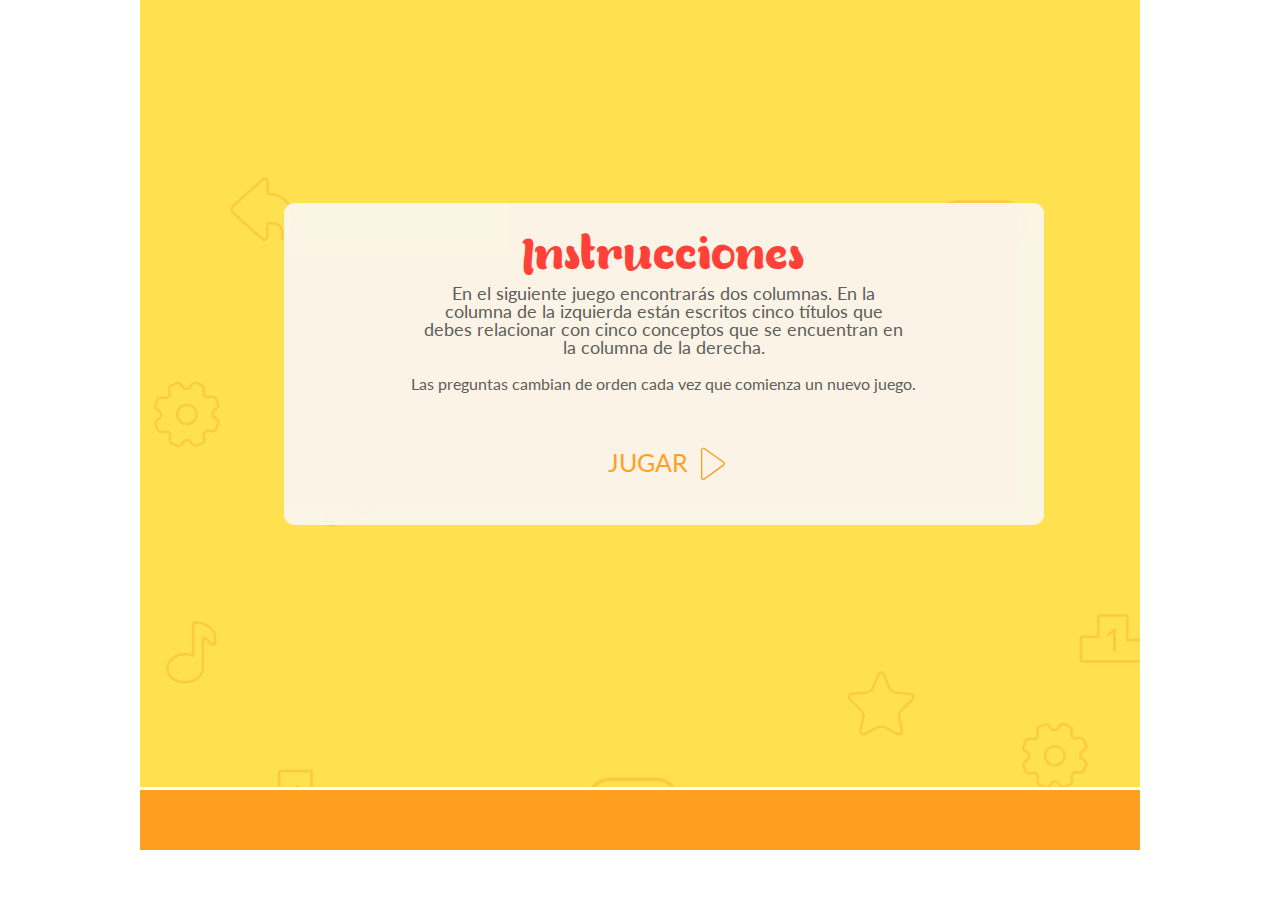
==== commit a67581ae: "Full game" ====
--- a/instructionsGame.html
+++ b/instructionsGame.html
@@ -12,6 +12,7 @@
     <link href="css/normalize.css" rel="stylesheet" type="text/css">
     <link href="css/animate.css" rel="stylesheet" type="text/css">
     <link href="css/avatar.min.css" rel="stylesheet" type="text/css"> 
+    <link href="https://fonts.googleapis.com/css?family=Lato:400,700" rel="stylesheet" type="text/css">
 </head>
 <body>
   
--- a/css/game2.css
+++ b/css/game2.css
@@ -1,13 +1,27 @@
 /* FONTS */
 /* COLORS */
 /* SIZES RESPONSIVE */
-@font-face {
+/* @font-face {
   font-family: 'bready';
   src: url("../fonts/bready_alternates_demo-webfont.eot");
   src: url("../fonts/bready_alternates_demo-webfont.eot?#iefix") format("embedded-opentype"), url("../fonts/bready_alternates_demo-webfont.woff2") format("woff2"), url("../fonts/bready_alternates_demo-webfont.woff") format("woff"), url("../fonts/bready_alternates_demo-webfont.ttf") format("truetype"), url("../fonts/bready_alternates_demo-webfont.svg#chunkfive_exregular") format("svg");
   font-weight: normal;
   font-style: normal;
-}
+} */
+
+@font-face {
+  font-family: 'bready';
+  src: url('../fonts/bready/BreadyAlternatesDemo.eot');
+  src: url('../fonts/bready/BreadyAlternatesDemo.eot?#iefix') format('embedded-opentype'),
+      url('../fonts/bready/BreadyAlternatesDemo.woff2') format('woff2'),
+      url('../fonts/bready/BreadyAlternatesDemo.woff') format('woff'),
+      url('../fonts/bready/BreadyAlternatesDemo.ttf') format('truetype');
+  font-weight: normal;
+  font-style: normal;
+  font-display: swap;
+}
+
+
 
 body {
   font-family: "Lato", sans-serif;
@@ -125,7 +139,20 @@
   }
 }
 
+
+
+/* #stage003 .footer-orange {
+  display: none;
+} */
+
+.noStars .footer-orange {
+  visibility: hidden;
+}
+
 .footer-orange {
+  display: flex;
+  align-items: center;
+  justify-content: flex-end;
   position: absolute;
   background: #FF9F1F;
   width: 100%;
@@ -381,11 +408,10 @@
 }
 
 .stars-conceptos {
-  position: absolute;
-  bottom: 9px;
+  display: flex;
+  flex-direction: row-reverse;
   z-index: 1;
-  right: 9px;
-  height: 5px;
+  margin-right: 9px;
 }
 
 @media (max-width: 920px) {
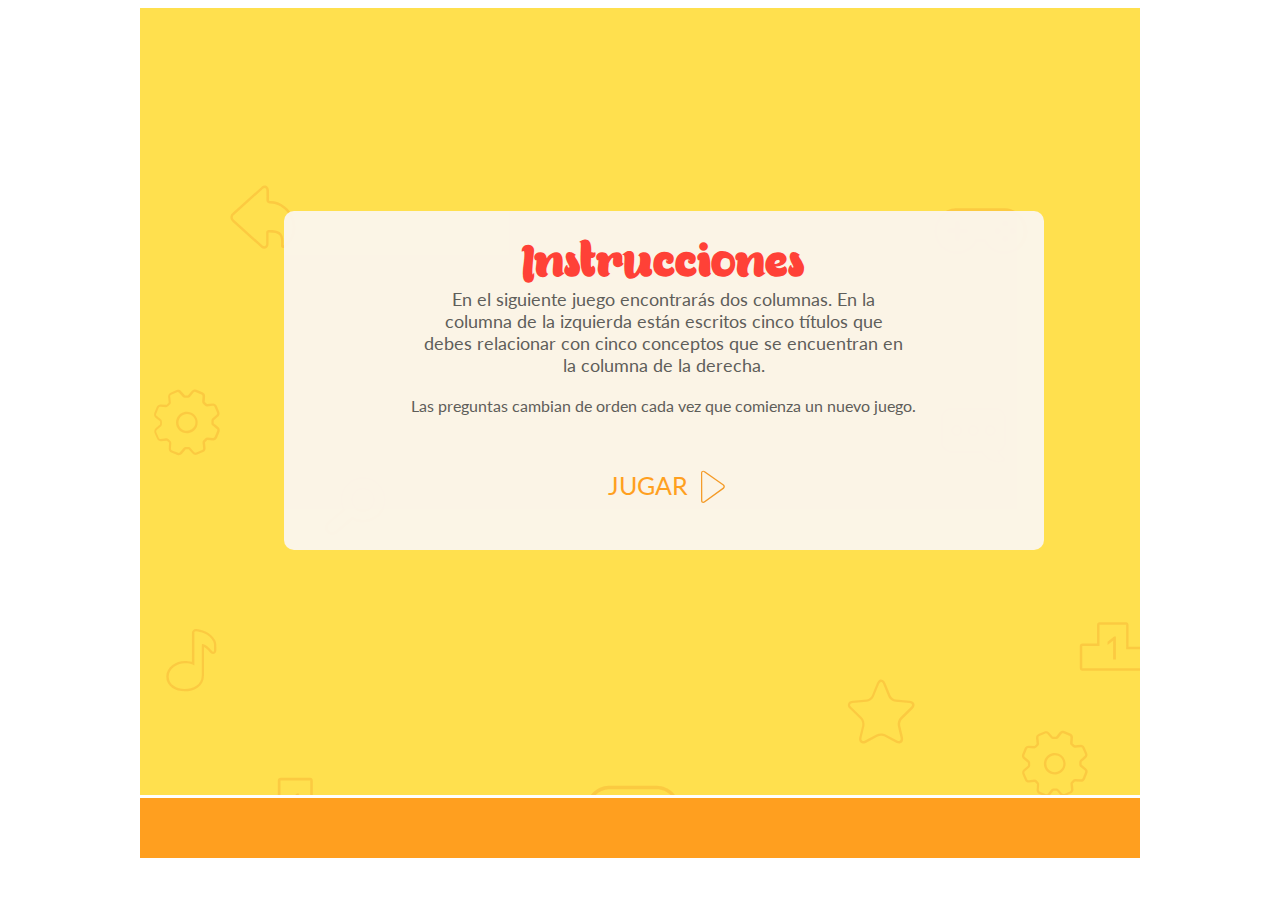
==== commit 8ef23954: "depurado" ====
--- a/instructionsGame.html
+++ b/instructionsGame.html
@@ -5,16 +5,11 @@
     <meta http-equiv="X-UA-Compatible" content="IE=edge">
     <meta name="viewport" content="width=device-width, initial-scale=1.0">
     <title>Document</title>
-    <link href="css/main.css" rel="stylesheet" type="text/css">
-    <link href="css/game1.css" rel="stylesheet" type="text/css">
-    <link href="css/plugin.css" rel="stylesheet" type="text/css">
     <link href="css/game2.css" rel="stylesheet" type="text/css">
-    <link href="css/normalize.css" rel="stylesheet" type="text/css">
     <link href="css/animate.css" rel="stylesheet" type="text/css">
-    <link href="css/avatar.min.css" rel="stylesheet" type="text/css"> 
     <link href="https://fonts.googleapis.com/css?family=Lato:400,700" rel="stylesheet" type="text/css">
 </head>
-<body>
+<body class="game">
   
     <div class="game-wrapper-conceptos">
         <div id="stage002" class="startRight stage">
@@ -43,7 +38,7 @@
 <script src="js/bx-slider.js"></script>
 <script src="js/jquery.tooltipster.min.js"></script>
 <script src="js/animation.js"></script>
-<script src="js/main.js"></script>
+<!-- <script src="js/main.js"></script> -->
 <script type="text/javascript">
 
 $(document).ready(function () {
--- a/css/game2.css
+++ b/css/game2.css
@@ -21,20 +21,18 @@
   font-display: swap;
 }
 
-
-
-body {
+body.game {
   font-family: "Lato", sans-serif;
   color: #5B5B5B;
 }
 
-ul {
+.game ul {
   list-style-type: none;
   margin: 0;
   padding: 0;
 }
 
-a {
+.game a {
   text-decoration: none;
   color: #5B5B5B;
 }
